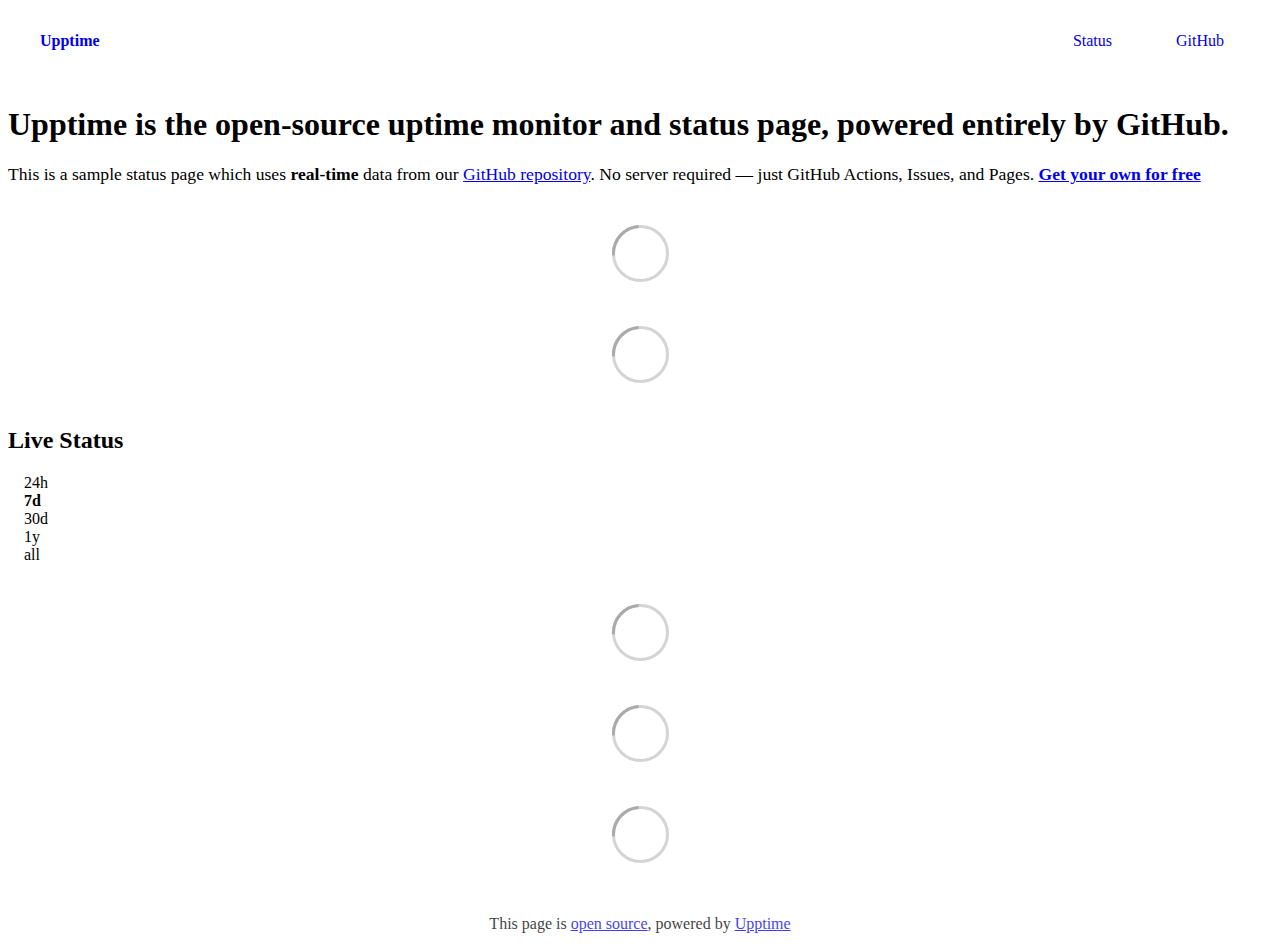
==== index.html @ 245bab31 "Initialize gh-pages" ====
<!DOCTYPE html> <html lang=en> <head> <meta charset=utf-8> <meta content="width=device-width,initial-scale=1" name=viewport> <meta content=#333333 name=theme-color> <base href=/ > <link href=manifest.json rel=manifest crossorigin=use-credentials> <script>__SAPPER__={baseUrl:"",preloaded:[void 0,{}]};if('serviceWorker' in navigator)navigator.serviceWorker.register('/service-worker.js');(function(){try{eval("async function x(){}");var main="/client/client.9ef57927.js"}catch(e){main="/client/legacy/client.351ae4fa.js"};var s=document.createElement("script");try{new Function("if(0)import('')")();s.src=main;s.type="module";s.crossOrigin="use-credentials";}catch(e){s.src="/client/shimport@2.0.5.js";s.setAttribute("data-main",main);}document.head.appendChild(s);}());</script> <link href=client/client-31a52aa5.css rel=stylesheet><link href=client/createOctokit-a85f76c7.css rel=stylesheet><link href=client/index-b0b6455a.css rel=stylesheet> <title>Upptime</title> <script>// If `prefers-color-scheme` is not supported, fall back to light mode.
      // In this case, light.css will be downloaded with `highest` priority.
      if (typeof window !== "undefined" && typeof document !== "undefined" && "matchMedia" in window && window.matchMedia('(prefers-color-scheme: dark)').media === 'not all') {
        document.documentElement.style.display = 'none';
        document.head.insertAdjacentHTML(
          'beforeend',
          '<link rel="stylesheet" href={`${config.path}/themes/light.css`} onload="document.documentElement.style.display = \'\'">',
        );
      } </script> <link href=https://demo.upptime.js.org/themes/light.css rel=stylesheet media=(prefers-color-scheme:light)> <link href=https://demo.upptime.js.org/themes/dark.css rel=stylesheet media=(prefers-color-scheme:dark)><link href=https://demo.upptime.js.org/global.css rel=stylesheet><link href=https://raw.githubusercontent.com/upptime/upptime/master/assets/upptime-icon.svg rel=icon type=image/svg><link href=/logo-192.png rel=icon type=image/png> <link href=/client/client.9ef57927.js rel=modulepreload as=script crossorigin=use-credentials><link href=/client/client-31a52aa5.css rel=preload as=style><link href=/client/index.3bcfe8f0.js rel=modulepreload as=script crossorigin=use-credentials><link href=/client/createOctokit.9cbe7365.js rel=modulepreload as=script crossorigin=use-credentials><link href=/client/inject_styles.803b7e80.js rel=modulepreload as=script crossorigin=use-credentials><link href=/client/createOctokit-a85f76c7.css rel=preload as=style><link href=/client/index-b0b6455a.css rel=preload as=style></head> <body> <div id=sapper> <nav class=svelte-a08hsz><div class="svelte-a08hsz container"><div><a href=https://demo.upptime.js.org class="svelte-a08hsz logo"><img alt="" class=svelte-a08hsz src=https://raw.githubusercontent.com/upptime/upptime.js.org/master/static/img/icon.svg> <div>Upptime</div></a></div> <ul class=svelte-a08hsz><li><a href=/ class=svelte-a08hsz target=_self aria-current=page>Status</a> <li><a href=https://github.com/upptime/upptime class=svelte-a08hsz target=_self>GitHub</a> </li> </ul></div> </nav> <main class=container> <header class=svelte-ngkazm><h1><strong>Upptime</strong> is the open-source uptime monitor and status page, powered entirely by GitHub.</h1> <p class="svelte-ngkazm lead">This is a sample status page which uses <strong>real-time</strong> data from our <a href=https://github.com/upptime/upptime>GitHub repository</a>. No server required — just GitHub Actions, Issues, and Pages. <a href=https://github.com/upptime/upptime><strong>Get your own for free</strong></a></header> <section class=svelte-8lnl4f><div class="svelte-68jxue loading"><svg class=svelte-68jxue height=38 stroke=#aaa width=38 xmlns=http://www.w3.org/2000/svg><g fill=none fill-rule=evenodd><g stroke-width=2 transform="translate(1 1)"><circle cx=18 cy=18 r=18 stroke-opacity=.5></circle><path d="M36 18c0-9.94-8.06-18-18-18"><animateTransform attributeName=transform dur=1s from="0 18 18" repeatCount=indefinite to="360 18 18" type=rotate></animateTransform></path></g></g></svg></div> </section> <section class=svelte-8lnl4f><div class="svelte-68jxue loading"><svg class=svelte-68jxue height=38 stroke=#aaa width=38 xmlns=http://www.w3.org/2000/svg><g fill=none fill-rule=evenodd><g stroke-width=2 transform="translate(1 1)"><circle cx=18 cy=18 r=18 stroke-opacity=.5></circle><path d="M36 18c0-9.94-8.06-18-18-18"><animateTransform attributeName=transform dur=1s from="0 18 18" repeatCount=indefinite to="360 18 18" type=rotate></animateTransform></path></g></g></svg></div> </section> <div class="svelte-fqsq6s f changed"><h2>Live Status</h2> <form class="svelte-fqsq6s f r"><div><input class=svelte-fqsq6s id=data_day name=d type=radio value=day><label class=svelte-fqsq6s for=data_day>24h</label></div> <div><input class=svelte-fqsq6s id=data_week name=d type=radio value=week checked><label class=svelte-fqsq6s for=data_week>7d</label></div> <div><input class=svelte-fqsq6s id=data_month name=d type=radio value=month><label class=svelte-fqsq6s for=data_month>30d</label></div> <div><input class=svelte-fqsq6s id=data_year name=d type=radio value=year><label class=svelte-fqsq6s for=data_year>1y</label></div> <div><input class=svelte-fqsq6s id=data_all name=d type=radio value=all><label class=svelte-fqsq6s for=data_all>all</label></div></form></div> <section class="svelte-fqsq6s live-status"><div class="svelte-68jxue loading"><svg class=svelte-68jxue height=38 stroke=#aaa width=38 xmlns=http://www.w3.org/2000/svg><g fill=none fill-rule=evenodd><g stroke-width=2 transform="translate(1 1)"><circle cx=18 cy=18 r=18 stroke-opacity=.5></circle><path d="M36 18c0-9.94-8.06-18-18-18"><animateTransform attributeName=transform dur=1s from="0 18 18" repeatCount=indefinite to="360 18 18" type=rotate></animateTransform></path></g></g></svg></div> </section> <section><div class="svelte-68jxue loading"><svg class=svelte-68jxue height=38 stroke=#aaa width=38 xmlns=http://www.w3.org/2000/svg><g fill=none fill-rule=evenodd><g stroke-width=2 transform="translate(1 1)"><circle cx=18 cy=18 r=18 stroke-opacity=.5></circle><path d="M36 18c0-9.94-8.06-18-18-18"><animateTransform attributeName=transform dur=1s from="0 18 18" repeatCount=indefinite to="360 18 18" type=rotate></animateTransform></path></g></g></svg></div> </section> <section><div class="svelte-68jxue loading"><svg class=svelte-68jxue height=38 stroke=#aaa width=38 xmlns=http://www.w3.org/2000/svg><g fill=none fill-rule=evenodd><g stroke-width=2 transform="translate(1 1)"><circle cx=18 cy=18 r=18 stroke-opacity=.5></circle><path d="M36 18c0-9.94-8.06-18-18-18"><animateTransform attributeName=transform dur=1s from="0 18 18" repeatCount=indefinite to="360 18 18" type=rotate></animateTransform></path></g></g></svg></div></section></main> <footer class=svelte-jbr799><p>This page is <a href=https://github.com/upptime/upptime>open source</a>, powered by <a href=https://upptime.js.org>Upptime</a></p> </footer></div> <script> try {
        if (typeof window !== "undefined" && window.navigator && navigator.serviceWorker) {
          navigator.serviceWorker.getRegistrations().then(function (registrations) {
            for (let registration of registrations) {
              registration.unregister();
            }
          });
        }
        if (typeof window !== "undefined" && "caches" in window) {
          caches.keys().then(function (keyList) {
            return Promise.all(
              keyList.map(function (key) {
                return caches.delete(key);
              })
            );
          });
        }
      } catch (error) {} </script>
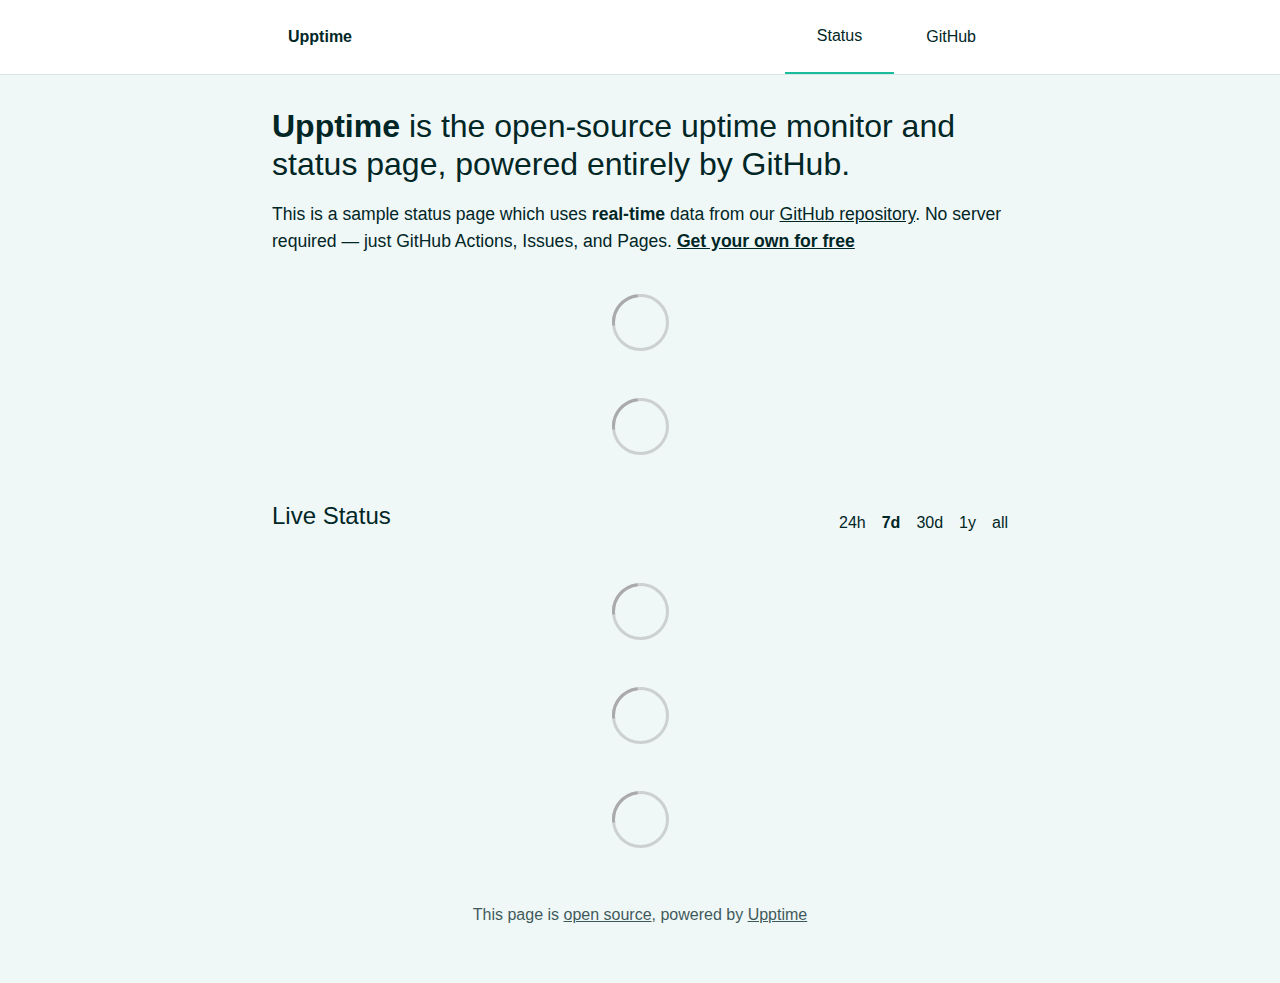
==== commit 65d55e0f: "deploy: 4fcf3e5c25408c75ce343349f4c9de88813429a7" ====
--- a/index.html
+++ b/index.html
@@ -1,4 +1,4 @@
-<!DOCTYPE html> <html lang=en> <head> <meta charset=utf-8> <meta content="width=device-width,initial-scale=1" name=viewport> <meta content=#333333 name=theme-color> <base href=/ > <link href=manifest.json rel=manifest crossorigin=use-credentials> <script>__SAPPER__={baseUrl:"",preloaded:[void 0,{}]};if('serviceWorker' in navigator)navigator.serviceWorker.register('/service-worker.js');(function(){try{eval("async function x(){}");var main="/client/client.9ef57927.js"}catch(e){main="/client/legacy/client.351ae4fa.js"};var s=document.createElement("script");try{new Function("if(0)import('')")();s.src=main;s.type="module";s.crossOrigin="use-credentials";}catch(e){s.src="/client/shimport@2.0.5.js";s.setAttribute("data-main",main);}document.head.appendChild(s);}());</script> <link href=client/client-31a52aa5.css rel=stylesheet><link href=client/createOctokit-a85f76c7.css rel=stylesheet><link href=client/index-b0b6455a.css rel=stylesheet> <title>Upptime</title> <script>// If `prefers-color-scheme` is not supported, fall back to light mode.
+<!DOCTYPE html> <html lang=en> <head> <meta charset=utf-8> <meta content="width=device-width,initial-scale=1" name=viewport> <meta content=#333333 name=theme-color> <base href=/ > <link href=manifest.json rel=manifest crossorigin=use-credentials> <script>__SAPPER__={baseUrl:"",preloaded:[void 0,{}]};if('serviceWorker' in navigator)navigator.serviceWorker.register('/service-worker.js');(function(){try{eval("async function x(){}");var main="/client/client.57db9d4c.js"}catch(e){main="/client/legacy/client.797e6d32.js"};var s=document.createElement("script");try{new Function("if(0)import('')")();s.src=main;s.type="module";s.crossOrigin="use-credentials";}catch(e){s.src="/client/shimport@2.0.5.js";s.setAttribute("data-main",main);}document.head.appendChild(s);}());</script> <link href=client/client-31a52aa5.css rel=stylesheet><link href=client/createOctokit-a85f76c7.css rel=stylesheet><link href=client/index-b0b6455a.css rel=stylesheet> <title>Upptime</title> <script>// If `prefers-color-scheme` is not supported, fall back to light mode.
       // In this case, light.css will be downloaded with `highest` priority.
       if (typeof window !== "undefined" && typeof document !== "undefined" && "matchMedia" in window && window.matchMedia('(prefers-color-scheme: dark)').media === 'not all') {
         document.documentElement.style.display = 'none';
@@ -6,7 +6,7 @@
           'beforeend',
           '<link rel="stylesheet" href={`${config.path}/themes/light.css`} onload="document.documentElement.style.display = \'\'">',
         );
-      } </script> <link href=https://demo.upptime.js.org/themes/light.css rel=stylesheet media=(prefers-color-scheme:light)> <link href=https://demo.upptime.js.org/themes/dark.css rel=stylesheet media=(prefers-color-scheme:dark)><link href=https://demo.upptime.js.org/global.css rel=stylesheet><link href=https://raw.githubusercontent.com/upptime/upptime/master/assets/upptime-icon.svg rel=icon type=image/svg><link href=/logo-192.png rel=icon type=image/png> <link href=/client/client.9ef57927.js rel=modulepreload as=script crossorigin=use-credentials><link href=/client/client-31a52aa5.css rel=preload as=style><link href=/client/index.3bcfe8f0.js rel=modulepreload as=script crossorigin=use-credentials><link href=/client/createOctokit.9cbe7365.js rel=modulepreload as=script crossorigin=use-credentials><link href=/client/inject_styles.803b7e80.js rel=modulepreload as=script crossorigin=use-credentials><link href=/client/createOctokit-a85f76c7.css rel=preload as=style><link href=/client/index-b0b6455a.css rel=preload as=style></head> <body> <div id=sapper> <nav class=svelte-a08hsz><div class="svelte-a08hsz container"><div><a href=https://demo.upptime.js.org class="svelte-a08hsz logo"><img alt="" class=svelte-a08hsz src=https://raw.githubusercontent.com/upptime/upptime.js.org/master/static/img/icon.svg> <div>Upptime</div></a></div> <ul class=svelte-a08hsz><li><a href=/ class=svelte-a08hsz target=_self aria-current=page>Status</a> <li><a href=https://github.com/upptime/upptime class=svelte-a08hsz target=_self>GitHub</a> </li> </ul></div> </nav> <main class=container> <header class=svelte-ngkazm><h1><strong>Upptime</strong> is the open-source uptime monitor and status page, powered entirely by GitHub.</h1> <p class="svelte-ngkazm lead">This is a sample status page which uses <strong>real-time</strong> data from our <a href=https://github.com/upptime/upptime>GitHub repository</a>. No server required — just GitHub Actions, Issues, and Pages. <a href=https://github.com/upptime/upptime><strong>Get your own for free</strong></a></header> <section class=svelte-8lnl4f><div class="svelte-68jxue loading"><svg class=svelte-68jxue height=38 stroke=#aaa width=38 xmlns=http://www.w3.org/2000/svg><g fill=none fill-rule=evenodd><g stroke-width=2 transform="translate(1 1)"><circle cx=18 cy=18 r=18 stroke-opacity=.5></circle><path d="M36 18c0-9.94-8.06-18-18-18"><animateTransform attributeName=transform dur=1s from="0 18 18" repeatCount=indefinite to="360 18 18" type=rotate></animateTransform></path></g></g></svg></div> </section> <section class=svelte-8lnl4f><div class="svelte-68jxue loading"><svg class=svelte-68jxue height=38 stroke=#aaa width=38 xmlns=http://www.w3.org/2000/svg><g fill=none fill-rule=evenodd><g stroke-width=2 transform="translate(1 1)"><circle cx=18 cy=18 r=18 stroke-opacity=.5></circle><path d="M36 18c0-9.94-8.06-18-18-18"><animateTransform attributeName=transform dur=1s from="0 18 18" repeatCount=indefinite to="360 18 18" type=rotate></animateTransform></path></g></g></svg></div> </section> <div class="svelte-fqsq6s f changed"><h2>Live Status</h2> <form class="svelte-fqsq6s f r"><div><input class=svelte-fqsq6s id=data_day name=d type=radio value=day><label class=svelte-fqsq6s for=data_day>24h</label></div> <div><input class=svelte-fqsq6s id=data_week name=d type=radio value=week checked><label class=svelte-fqsq6s for=data_week>7d</label></div> <div><input class=svelte-fqsq6s id=data_month name=d type=radio value=month><label class=svelte-fqsq6s for=data_month>30d</label></div> <div><input class=svelte-fqsq6s id=data_year name=d type=radio value=year><label class=svelte-fqsq6s for=data_year>1y</label></div> <div><input class=svelte-fqsq6s id=data_all name=d type=radio value=all><label class=svelte-fqsq6s for=data_all>all</label></div></form></div> <section class="svelte-fqsq6s live-status"><div class="svelte-68jxue loading"><svg class=svelte-68jxue height=38 stroke=#aaa width=38 xmlns=http://www.w3.org/2000/svg><g fill=none fill-rule=evenodd><g stroke-width=2 transform="translate(1 1)"><circle cx=18 cy=18 r=18 stroke-opacity=.5></circle><path d="M36 18c0-9.94-8.06-18-18-18"><animateTransform attributeName=transform dur=1s from="0 18 18" repeatCount=indefinite to="360 18 18" type=rotate></animateTransform></path></g></g></svg></div> </section> <section><div class="svelte-68jxue loading"><svg class=svelte-68jxue height=38 stroke=#aaa width=38 xmlns=http://www.w3.org/2000/svg><g fill=none fill-rule=evenodd><g stroke-width=2 transform="translate(1 1)"><circle cx=18 cy=18 r=18 stroke-opacity=.5></circle><path d="M36 18c0-9.94-8.06-18-18-18"><animateTransform attributeName=transform dur=1s from="0 18 18" repeatCount=indefinite to="360 18 18" type=rotate></animateTransform></path></g></g></svg></div> </section> <section><div class="svelte-68jxue loading"><svg class=svelte-68jxue height=38 stroke=#aaa width=38 xmlns=http://www.w3.org/2000/svg><g fill=none fill-rule=evenodd><g stroke-width=2 transform="translate(1 1)"><circle cx=18 cy=18 r=18 stroke-opacity=.5></circle><path d="M36 18c0-9.94-8.06-18-18-18"><animateTransform attributeName=transform dur=1s from="0 18 18" repeatCount=indefinite to="360 18 18" type=rotate></animateTransform></path></g></g></svg></div></section></main> <footer class=svelte-jbr799><p>This page is <a href=https://github.com/upptime/upptime>open source</a>, powered by <a href=https://upptime.js.org>Upptime</a></p> </footer></div> <script> try {
+      } </script> <link href=https://4hse.github.io/upptime/themes/light.css rel=stylesheet media=(prefers-color-scheme:light)> <link href=https://4hse.github.io/upptime/themes/dark.css rel=stylesheet media=(prefers-color-scheme:dark)><link href=https://4hse.github.io/upptime/global.css rel=stylesheet><link href=https://raw.githubusercontent.com/upptime/upptime/master/assets/upptime-icon.svg rel=icon type=image/svg><link href=/logo-192.png rel=icon type=image/png> <link href=/client/client.57db9d4c.js rel=modulepreload as=script crossorigin=use-credentials><link href=/client/client-31a52aa5.css rel=preload as=style><link href=/client/index.9a53cee9.js rel=modulepreload as=script crossorigin=use-credentials><link href=/client/createOctokit.cbf79309.js rel=modulepreload as=script crossorigin=use-credentials><link href=/client/inject_styles.803b7e80.js rel=modulepreload as=script crossorigin=use-credentials><link href=/client/createOctokit-a85f76c7.css rel=preload as=style><link href=/client/index-b0b6455a.css rel=preload as=style></head> <body> <div id=sapper> <nav class=svelte-a08hsz><div class="svelte-a08hsz container"><div><a href=https://4hse.github.io/upptime class="svelte-a08hsz logo"><img alt="" class=svelte-a08hsz src=https://www.4hse.com/wp-content/uploads/2023/09/4hse_logo_hg.png> <div>Upptime</div></a></div> <ul class=svelte-a08hsz><li><a href=/ class=svelte-a08hsz target=_self aria-current=page>Status</a> <li><a href=https://github.com/4hse/upptime class=svelte-a08hsz target=_self>GitHub</a> </li> </ul></div> </nav> <main class=container> <header class=svelte-ngkazm><h1><strong>Upptime</strong> is the open-source uptime monitor and status page, powered entirely by GitHub.</h1> <p class="svelte-ngkazm lead">This is a sample status page which uses <strong>real-time</strong> data from our <a href=https://github.com/upptime/upptime>GitHub repository</a>. No server required — just GitHub Actions, Issues, and Pages. <a href=https://github.com/upptime/upptime><strong>Get your own for free</strong></a></header> <section class=svelte-8lnl4f><div class="svelte-68jxue loading"><svg class=svelte-68jxue height=38 stroke=#aaa width=38 xmlns=http://www.w3.org/2000/svg><g fill=none fill-rule=evenodd><g stroke-width=2 transform="translate(1 1)"><circle cx=18 cy=18 r=18 stroke-opacity=.5></circle><path d="M36 18c0-9.94-8.06-18-18-18"><animateTransform attributeName=transform dur=1s from="0 18 18" repeatCount=indefinite to="360 18 18" type=rotate></animateTransform></path></g></g></svg></div> </section> <section class=svelte-8lnl4f><div class="svelte-68jxue loading"><svg class=svelte-68jxue height=38 stroke=#aaa width=38 xmlns=http://www.w3.org/2000/svg><g fill=none fill-rule=evenodd><g stroke-width=2 transform="translate(1 1)"><circle cx=18 cy=18 r=18 stroke-opacity=.5></circle><path d="M36 18c0-9.94-8.06-18-18-18"><animateTransform attributeName=transform dur=1s from="0 18 18" repeatCount=indefinite to="360 18 18" type=rotate></animateTransform></path></g></g></svg></div> </section> <div class="svelte-fqsq6s f changed"><h2>Live Status</h2> <form class="svelte-fqsq6s f r"><div><input class=svelte-fqsq6s id=data_day name=d type=radio value=day><label class=svelte-fqsq6s for=data_day>24h</label></div> <div><input class=svelte-fqsq6s id=data_week name=d type=radio value=week checked><label class=svelte-fqsq6s for=data_week>7d</label></div> <div><input class=svelte-fqsq6s id=data_month name=d type=radio value=month><label class=svelte-fqsq6s for=data_month>30d</label></div> <div><input class=svelte-fqsq6s id=data_year name=d type=radio value=year><label class=svelte-fqsq6s for=data_year>1y</label></div> <div><input class=svelte-fqsq6s id=data_all name=d type=radio value=all><label class=svelte-fqsq6s for=data_all>all</label></div></form></div> <section class="svelte-fqsq6s live-status"><div class="svelte-68jxue loading"><svg class=svelte-68jxue height=38 stroke=#aaa width=38 xmlns=http://www.w3.org/2000/svg><g fill=none fill-rule=evenodd><g stroke-width=2 transform="translate(1 1)"><circle cx=18 cy=18 r=18 stroke-opacity=.5></circle><path d="M36 18c0-9.94-8.06-18-18-18"><animateTransform attributeName=transform dur=1s from="0 18 18" repeatCount=indefinite to="360 18 18" type=rotate></animateTransform></path></g></g></svg></div> </section> <section><div class="svelte-68jxue loading"><svg class=svelte-68jxue height=38 stroke=#aaa width=38 xmlns=http://www.w3.org/2000/svg><g fill=none fill-rule=evenodd><g stroke-width=2 transform="translate(1 1)"><circle cx=18 cy=18 r=18 stroke-opacity=.5></circle><path d="M36 18c0-9.94-8.06-18-18-18"><animateTransform attributeName=transform dur=1s from="0 18 18" repeatCount=indefinite to="360 18 18" type=rotate></animateTransform></path></g></g></svg></div> </section> <section><div class="svelte-68jxue loading"><svg class=svelte-68jxue height=38 stroke=#aaa width=38 xmlns=http://www.w3.org/2000/svg><g fill=none fill-rule=evenodd><g stroke-width=2 transform="translate(1 1)"><circle cx=18 cy=18 r=18 stroke-opacity=.5></circle><path d="M36 18c0-9.94-8.06-18-18-18"><animateTransform attributeName=transform dur=1s from="0 18 18" repeatCount=indefinite to="360 18 18" type=rotate></animateTransform></path></g></g></svg></div></section></main> <footer class=svelte-jbr799><p>This page is <a href=https://github.com/4hse/upptime>open source</a>, powered by <a href=https://upptime.js.org>Upptime</a></p> </footer></div> <script> try {
         if (typeof window !== "undefined" && window.navigator && navigator.serviceWorker) {
           navigator.serviceWorker.getRegistrations().then(function (registrations) {
             for (let registration of registrations) {
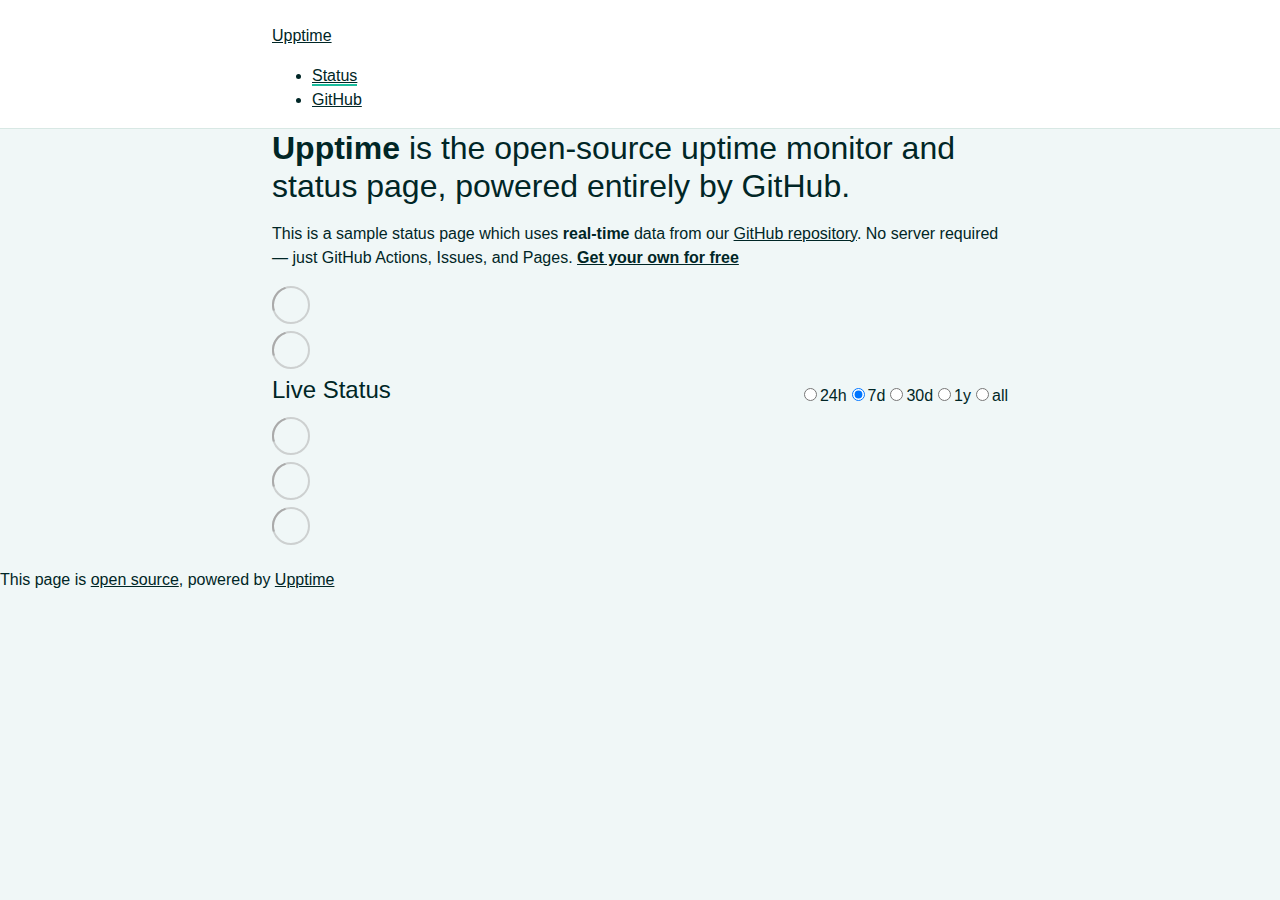
==== commit faf09872: "deploy: d7656729e80d0ba23bc1750b7eaa0db636401890" ====
--- a/index.html
+++ b/index.html
@@ -1,4 +1,4 @@
-<!DOCTYPE html> <html lang=en> <head> <meta charset=utf-8> <meta content="width=device-width,initial-scale=1" name=viewport> <meta content=#333333 name=theme-color> <base href=/ > <link href=manifest.json rel=manifest crossorigin=use-credentials> <script>__SAPPER__={baseUrl:"",preloaded:[void 0,{}]};if('serviceWorker' in navigator)navigator.serviceWorker.register('/service-worker.js');(function(){try{eval("async function x(){}");var main="/client/client.57db9d4c.js"}catch(e){main="/client/legacy/client.797e6d32.js"};var s=document.createElement("script");try{new Function("if(0)import('')")();s.src=main;s.type="module";s.crossOrigin="use-credentials";}catch(e){s.src="/client/shimport@2.0.5.js";s.setAttribute("data-main",main);}document.head.appendChild(s);}());</script> <link href=client/client-31a52aa5.css rel=stylesheet><link href=client/createOctokit-a85f76c7.css rel=stylesheet><link href=client/index-b0b6455a.css rel=stylesheet> <title>Upptime</title> <script>// If `prefers-color-scheme` is not supported, fall back to light mode.
+<!DOCTYPE html> <html lang=en> <head> <meta charset=utf-8> <meta content="width=device-width,initial-scale=1" name=viewport> <meta content=#333333 name=theme-color> <base href=/upptime/ > <link href=manifest.json rel=manifest crossorigin=use-credentials> <script>__SAPPER__={baseUrl:"/upptime",preloaded:[void 0,{}]};if('serviceWorker' in navigator)navigator.serviceWorker.register('/upptime/service-worker.js');(function(){try{eval("async function x(){}");var main="/upptime/client/client.3a42782e.js"}catch(e){main="/upptime/client/legacy/client.50d48210.js"};var s=document.createElement("script");try{new Function("if(0)import('')")();s.src=main;s.type="module";s.crossOrigin="use-credentials";}catch(e){s.src="/upptime/client/shimport@2.0.5.js";s.setAttribute("data-main",main);}document.head.appendChild(s);}());</script> <link href=client/client-31a52aa5.css rel=stylesheet><link href=client/createOctokit-a85f76c7.css rel=stylesheet><link href=client/index-b0b6455a.css rel=stylesheet> <title>Upptime</title> <script>// If `prefers-color-scheme` is not supported, fall back to light mode.
       // In this case, light.css will be downloaded with `highest` priority.
       if (typeof window !== "undefined" && typeof document !== "undefined" && "matchMedia" in window && window.matchMedia('(prefers-color-scheme: dark)').media === 'not all') {
         document.documentElement.style.display = 'none';
@@ -6,7 +6,7 @@
           'beforeend',
           '<link rel="stylesheet" href={`${config.path}/themes/light.css`} onload="document.documentElement.style.display = \'\'">',
         );
-      } </script> <link href=https://4hse.github.io/upptime/themes/light.css rel=stylesheet media=(prefers-color-scheme:light)> <link href=https://4hse.github.io/upptime/themes/dark.css rel=stylesheet media=(prefers-color-scheme:dark)><link href=https://4hse.github.io/upptime/global.css rel=stylesheet><link href=https://raw.githubusercontent.com/upptime/upptime/master/assets/upptime-icon.svg rel=icon type=image/svg><link href=/logo-192.png rel=icon type=image/png> <link href=/client/client.57db9d4c.js rel=modulepreload as=script crossorigin=use-credentials><link href=/client/client-31a52aa5.css rel=preload as=style><link href=/client/index.9a53cee9.js rel=modulepreload as=script crossorigin=use-credentials><link href=/client/createOctokit.cbf79309.js rel=modulepreload as=script crossorigin=use-credentials><link href=/client/inject_styles.803b7e80.js rel=modulepreload as=script crossorigin=use-credentials><link href=/client/createOctokit-a85f76c7.css rel=preload as=style><link href=/client/index-b0b6455a.css rel=preload as=style></head> <body> <div id=sapper> <nav class=svelte-a08hsz><div class="svelte-a08hsz container"><div><a href=https://4hse.github.io/upptime class="svelte-a08hsz logo"><img alt="" class=svelte-a08hsz src=https://www.4hse.com/wp-content/uploads/2023/09/4hse_logo_hg.png> <div>Upptime</div></a></div> <ul class=svelte-a08hsz><li><a href=/ class=svelte-a08hsz target=_self aria-current=page>Status</a> <li><a href=https://github.com/4hse/upptime class=svelte-a08hsz target=_self>GitHub</a> </li> </ul></div> </nav> <main class=container> <header class=svelte-ngkazm><h1><strong>Upptime</strong> is the open-source uptime monitor and status page, powered entirely by GitHub.</h1> <p class="svelte-ngkazm lead">This is a sample status page which uses <strong>real-time</strong> data from our <a href=https://github.com/upptime/upptime>GitHub repository</a>. No server required — just GitHub Actions, Issues, and Pages. <a href=https://github.com/upptime/upptime><strong>Get your own for free</strong></a></header> <section class=svelte-8lnl4f><div class="svelte-68jxue loading"><svg class=svelte-68jxue height=38 stroke=#aaa width=38 xmlns=http://www.w3.org/2000/svg><g fill=none fill-rule=evenodd><g stroke-width=2 transform="translate(1 1)"><circle cx=18 cy=18 r=18 stroke-opacity=.5></circle><path d="M36 18c0-9.94-8.06-18-18-18"><animateTransform attributeName=transform dur=1s from="0 18 18" repeatCount=indefinite to="360 18 18" type=rotate></animateTransform></path></g></g></svg></div> </section> <section class=svelte-8lnl4f><div class="svelte-68jxue loading"><svg class=svelte-68jxue height=38 stroke=#aaa width=38 xmlns=http://www.w3.org/2000/svg><g fill=none fill-rule=evenodd><g stroke-width=2 transform="translate(1 1)"><circle cx=18 cy=18 r=18 stroke-opacity=.5></circle><path d="M36 18c0-9.94-8.06-18-18-18"><animateTransform attributeName=transform dur=1s from="0 18 18" repeatCount=indefinite to="360 18 18" type=rotate></animateTransform></path></g></g></svg></div> </section> <div class="svelte-fqsq6s f changed"><h2>Live Status</h2> <form class="svelte-fqsq6s f r"><div><input class=svelte-fqsq6s id=data_day name=d type=radio value=day><label class=svelte-fqsq6s for=data_day>24h</label></div> <div><input class=svelte-fqsq6s id=data_week name=d type=radio value=week checked><label class=svelte-fqsq6s for=data_week>7d</label></div> <div><input class=svelte-fqsq6s id=data_month name=d type=radio value=month><label class=svelte-fqsq6s for=data_month>30d</label></div> <div><input class=svelte-fqsq6s id=data_year name=d type=radio value=year><label class=svelte-fqsq6s for=data_year>1y</label></div> <div><input class=svelte-fqsq6s id=data_all name=d type=radio value=all><label class=svelte-fqsq6s for=data_all>all</label></div></form></div> <section class="svelte-fqsq6s live-status"><div class="svelte-68jxue loading"><svg class=svelte-68jxue height=38 stroke=#aaa width=38 xmlns=http://www.w3.org/2000/svg><g fill=none fill-rule=evenodd><g stroke-width=2 transform="translate(1 1)"><circle cx=18 cy=18 r=18 stroke-opacity=.5></circle><path d="M36 18c0-9.94-8.06-18-18-18"><animateTransform attributeName=transform dur=1s from="0 18 18" repeatCount=indefinite to="360 18 18" type=rotate></animateTransform></path></g></g></svg></div> </section> <section><div class="svelte-68jxue loading"><svg class=svelte-68jxue height=38 stroke=#aaa width=38 xmlns=http://www.w3.org/2000/svg><g fill=none fill-rule=evenodd><g stroke-width=2 transform="translate(1 1)"><circle cx=18 cy=18 r=18 stroke-opacity=.5></circle><path d="M36 18c0-9.94-8.06-18-18-18"><animateTransform attributeName=transform dur=1s from="0 18 18" repeatCount=indefinite to="360 18 18" type=rotate></animateTransform></path></g></g></svg></div> </section> <section><div class="svelte-68jxue loading"><svg class=svelte-68jxue height=38 stroke=#aaa width=38 xmlns=http://www.w3.org/2000/svg><g fill=none fill-rule=evenodd><g stroke-width=2 transform="translate(1 1)"><circle cx=18 cy=18 r=18 stroke-opacity=.5></circle><path d="M36 18c0-9.94-8.06-18-18-18"><animateTransform attributeName=transform dur=1s from="0 18 18" repeatCount=indefinite to="360 18 18" type=rotate></animateTransform></path></g></g></svg></div></section></main> <footer class=svelte-jbr799><p>This page is <a href=https://github.com/4hse/upptime>open source</a>, powered by <a href=https://upptime.js.org>Upptime</a></p> </footer></div> <script> try {
+      } </script> <link href=https://4hse.github.io/upptime/themes/light.css rel=stylesheet media=(prefers-color-scheme:light)> <link href=https://4hse.github.io/upptime/themes/dark.css rel=stylesheet media=(prefers-color-scheme:dark)><link href=https://4hse.github.io/upptime/global.css rel=stylesheet><link href=https://raw.githubusercontent.com/upptime/upptime/master/assets/upptime-icon.svg rel=icon type=image/svg><link href=/logo-192.png rel=icon type=image/png> <link href=/upptime/client/client.3a42782e.js rel=modulepreload as=script crossorigin=use-credentials><link href=/upptime/client/client-31a52aa5.css rel=preload as=style><link href=/upptime/client/index.91a29882.js rel=modulepreload as=script crossorigin=use-credentials><link href=/upptime/client/createOctokit.2680d5f0.js rel=modulepreload as=script crossorigin=use-credentials><link href=/upptime/client/inject_styles.803b7e80.js rel=modulepreload as=script crossorigin=use-credentials><link href=/upptime/client/createOctokit-a85f76c7.css rel=preload as=style><link href=/upptime/client/index-b0b6455a.css rel=preload as=style></head> <body> <div id=sapper> <nav class=svelte-a08hsz><div class="svelte-a08hsz container"><div><a href=https://4hse.github.io/upptime class="svelte-a08hsz logo"><img alt="" class=svelte-a08hsz src=https://www.4hse.com/wp-content/uploads/2023/09/4hse_logo_hg.png> <div>Upptime</div></a></div> <ul class=svelte-a08hsz><li><a href=/ class=svelte-a08hsz target=_self aria-current=page>Status</a> <li><a href=https://github.com/4hse/upptime class=svelte-a08hsz target=_self>GitHub</a> </li> </ul></div> </nav> <main class=container> <header class=svelte-ngkazm><h1><strong>Upptime</strong> is the open-source uptime monitor and status page, powered entirely by GitHub.</h1> <p class="svelte-ngkazm lead">This is a sample status page which uses <strong>real-time</strong> data from our <a href=https://github.com/upptime/upptime>GitHub repository</a>. No server required — just GitHub Actions, Issues, and Pages. <a href=https://github.com/upptime/upptime><strong>Get your own for free</strong></a></header> <section class=svelte-8lnl4f><div class="svelte-68jxue loading"><svg class=svelte-68jxue height=38 stroke=#aaa width=38 xmlns=http://www.w3.org/2000/svg><g fill=none fill-rule=evenodd><g stroke-width=2 transform="translate(1 1)"><circle cx=18 cy=18 r=18 stroke-opacity=.5></circle><path d="M36 18c0-9.94-8.06-18-18-18"><animateTransform attributeName=transform dur=1s from="0 18 18" repeatCount=indefinite to="360 18 18" type=rotate></animateTransform></path></g></g></svg></div> </section> <section class=svelte-8lnl4f><div class="svelte-68jxue loading"><svg class=svelte-68jxue height=38 stroke=#aaa width=38 xmlns=http://www.w3.org/2000/svg><g fill=none fill-rule=evenodd><g stroke-width=2 transform="translate(1 1)"><circle cx=18 cy=18 r=18 stroke-opacity=.5></circle><path d="M36 18c0-9.94-8.06-18-18-18"><animateTransform attributeName=transform dur=1s from="0 18 18" repeatCount=indefinite to="360 18 18" type=rotate></animateTransform></path></g></g></svg></div> </section> <div class="svelte-fqsq6s f changed"><h2>Live Status</h2> <form class="svelte-fqsq6s f r"><div><input class=svelte-fqsq6s id=data_day name=d type=radio value=day><label class=svelte-fqsq6s for=data_day>24h</label></div> <div><input class=svelte-fqsq6s id=data_week name=d type=radio value=week checked><label class=svelte-fqsq6s for=data_week>7d</label></div> <div><input class=svelte-fqsq6s id=data_month name=d type=radio value=month><label class=svelte-fqsq6s for=data_month>30d</label></div> <div><input class=svelte-fqsq6s id=data_year name=d type=radio value=year><label class=svelte-fqsq6s for=data_year>1y</label></div> <div><input class=svelte-fqsq6s id=data_all name=d type=radio value=all><label class=svelte-fqsq6s for=data_all>all</label></div></form></div> <section class="svelte-fqsq6s live-status"><div class="svelte-68jxue loading"><svg class=svelte-68jxue height=38 stroke=#aaa width=38 xmlns=http://www.w3.org/2000/svg><g fill=none fill-rule=evenodd><g stroke-width=2 transform="translate(1 1)"><circle cx=18 cy=18 r=18 stroke-opacity=.5></circle><path d="M36 18c0-9.94-8.06-18-18-18"><animateTransform attributeName=transform dur=1s from="0 18 18" repeatCount=indefinite to="360 18 18" type=rotate></animateTransform></path></g></g></svg></div> </section> <section><div class="svelte-68jxue loading"><svg class=svelte-68jxue height=38 stroke=#aaa width=38 xmlns=http://www.w3.org/2000/svg><g fill=none fill-rule=evenodd><g stroke-width=2 transform="translate(1 1)"><circle cx=18 cy=18 r=18 stroke-opacity=.5></circle><path d="M36 18c0-9.94-8.06-18-18-18"><animateTransform attributeName=transform dur=1s from="0 18 18" repeatCount=indefinite to="360 18 18" type=rotate></animateTransform></path></g></g></svg></div> </section> <section><div class="svelte-68jxue loading"><svg class=svelte-68jxue height=38 stroke=#aaa width=38 xmlns=http://www.w3.org/2000/svg><g fill=none fill-rule=evenodd><g stroke-width=2 transform="translate(1 1)"><circle cx=18 cy=18 r=18 stroke-opacity=.5></circle><path d="M36 18c0-9.94-8.06-18-18-18"><animateTransform attributeName=transform dur=1s from="0 18 18" repeatCount=indefinite to="360 18 18" type=rotate></animateTransform></path></g></g></svg></div></section></main> <footer class=svelte-jbr799><p>This page is <a href=https://github.com/4hse/upptime>open source</a>, powered by <a href=https://upptime.js.org>Upptime</a></p> </footer></div> <script> try {
         if (typeof window !== "undefined" && window.navigator && navigator.serviceWorker) {
           navigator.serviceWorker.getRegistrations().then(function (registrations) {
             for (let registration of registrations) {
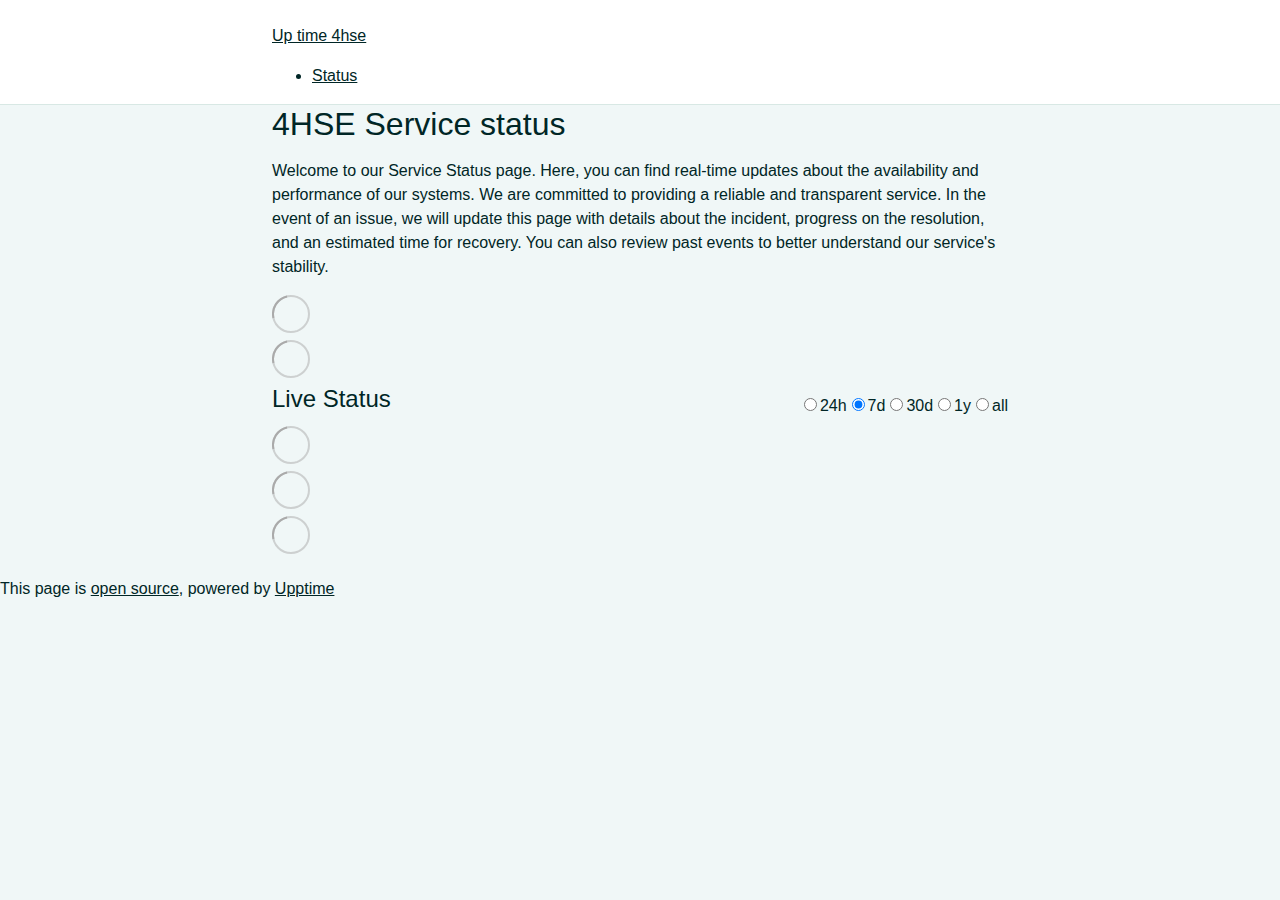
==== commit 92116349: "deploy: ebf0f0c58054a450ea7f2e717f069ad79f7a0281" ====
--- a/index.html
+++ b/index.html
@@ -1,4 +1,4 @@
-<!DOCTYPE html> <html lang=en> <head> <meta charset=utf-8> <meta content="width=device-width,initial-scale=1" name=viewport> <meta content=#333333 name=theme-color> <base href=/upptime/ > <link href=manifest.json rel=manifest crossorigin=use-credentials> <script>__SAPPER__={baseUrl:"/upptime",preloaded:[void 0,{}]};if('serviceWorker' in navigator)navigator.serviceWorker.register('/upptime/service-worker.js');(function(){try{eval("async function x(){}");var main="/upptime/client/client.3a42782e.js"}catch(e){main="/upptime/client/legacy/client.50d48210.js"};var s=document.createElement("script");try{new Function("if(0)import('')")();s.src=main;s.type="module";s.crossOrigin="use-credentials";}catch(e){s.src="/upptime/client/shimport@2.0.5.js";s.setAttribute("data-main",main);}document.head.appendChild(s);}());</script> <link href=client/client-31a52aa5.css rel=stylesheet><link href=client/createOctokit-a85f76c7.css rel=stylesheet><link href=client/index-b0b6455a.css rel=stylesheet> <title>Upptime</title> <script>// If `prefers-color-scheme` is not supported, fall back to light mode.
+<!DOCTYPE html> <html lang=en> <head> <meta charset=utf-8> <meta content="width=device-width,initial-scale=1" name=viewport> <meta content=#333333 name=theme-color> <base href=/upptime/ > <link href=manifest.json rel=manifest crossorigin=use-credentials> <script>__SAPPER__={baseUrl:"/upptime",preloaded:[void 0,{}]};if('serviceWorker' in navigator)navigator.serviceWorker.register('/upptime/service-worker.js');(function(){try{eval("async function x(){}");var main="/upptime/client/client.408137b4.js"}catch(e){main="/upptime/client/legacy/client.8b54aa6c.js"};var s=document.createElement("script");try{new Function("if(0)import('')")();s.src=main;s.type="module";s.crossOrigin="use-credentials";}catch(e){s.src="/upptime/client/shimport@2.0.5.js";s.setAttribute("data-main",main);}document.head.appendChild(s);}());</script> <link href=client/client-31a52aa5.css rel=stylesheet><link href=client/createOctokit-a85f76c7.css rel=stylesheet><link href=client/index-b0b6455a.css rel=stylesheet> <title>Up time 4hse</title> <script>// If `prefers-color-scheme` is not supported, fall back to light mode.
       // In this case, light.css will be downloaded with `highest` priority.
       if (typeof window !== "undefined" && typeof document !== "undefined" && "matchMedia" in window && window.matchMedia('(prefers-color-scheme: dark)').media === 'not all') {
         document.documentElement.style.display = 'none';
@@ -6,7 +6,7 @@
           'beforeend',
           '<link rel="stylesheet" href={`${config.path}/themes/light.css`} onload="document.documentElement.style.display = \'\'">',
         );
-      } </script> <link href=https://4hse.github.io/upptime/themes/light.css rel=stylesheet media=(prefers-color-scheme:light)> <link href=https://4hse.github.io/upptime/themes/dark.css rel=stylesheet media=(prefers-color-scheme:dark)><link href=https://4hse.github.io/upptime/global.css rel=stylesheet><link href=https://raw.githubusercontent.com/upptime/upptime/master/assets/upptime-icon.svg rel=icon type=image/svg><link href=/logo-192.png rel=icon type=image/png> <link href=/upptime/client/client.3a42782e.js rel=modulepreload as=script crossorigin=use-credentials><link href=/upptime/client/client-31a52aa5.css rel=preload as=style><link href=/upptime/client/index.91a29882.js rel=modulepreload as=script crossorigin=use-credentials><link href=/upptime/client/createOctokit.2680d5f0.js rel=modulepreload as=script crossorigin=use-credentials><link href=/upptime/client/inject_styles.803b7e80.js rel=modulepreload as=script crossorigin=use-credentials><link href=/upptime/client/createOctokit-a85f76c7.css rel=preload as=style><link href=/upptime/client/index-b0b6455a.css rel=preload as=style></head> <body> <div id=sapper> <nav class=svelte-a08hsz><div class="svelte-a08hsz container"><div><a href=https://4hse.github.io/upptime class="svelte-a08hsz logo"><img alt="" class=svelte-a08hsz src=https://www.4hse.com/wp-content/uploads/2023/09/4hse_logo_hg.png> <div>Upptime</div></a></div> <ul class=svelte-a08hsz><li><a href=/ class=svelte-a08hsz target=_self aria-current=page>Status</a> <li><a href=https://github.com/4hse/upptime class=svelte-a08hsz target=_self>GitHub</a> </li> </ul></div> </nav> <main class=container> <header class=svelte-ngkazm><h1><strong>Upptime</strong> is the open-source uptime monitor and status page, powered entirely by GitHub.</h1> <p class="svelte-ngkazm lead">This is a sample status page which uses <strong>real-time</strong> data from our <a href=https://github.com/upptime/upptime>GitHub repository</a>. No server required — just GitHub Actions, Issues, and Pages. <a href=https://github.com/upptime/upptime><strong>Get your own for free</strong></a></header> <section class=svelte-8lnl4f><div class="svelte-68jxue loading"><svg class=svelte-68jxue height=38 stroke=#aaa width=38 xmlns=http://www.w3.org/2000/svg><g fill=none fill-rule=evenodd><g stroke-width=2 transform="translate(1 1)"><circle cx=18 cy=18 r=18 stroke-opacity=.5></circle><path d="M36 18c0-9.94-8.06-18-18-18"><animateTransform attributeName=transform dur=1s from="0 18 18" repeatCount=indefinite to="360 18 18" type=rotate></animateTransform></path></g></g></svg></div> </section> <section class=svelte-8lnl4f><div class="svelte-68jxue loading"><svg class=svelte-68jxue height=38 stroke=#aaa width=38 xmlns=http://www.w3.org/2000/svg><g fill=none fill-rule=evenodd><g stroke-width=2 transform="translate(1 1)"><circle cx=18 cy=18 r=18 stroke-opacity=.5></circle><path d="M36 18c0-9.94-8.06-18-18-18"><animateTransform attributeName=transform dur=1s from="0 18 18" repeatCount=indefinite to="360 18 18" type=rotate></animateTransform></path></g></g></svg></div> </section> <div class="svelte-fqsq6s f changed"><h2>Live Status</h2> <form class="svelte-fqsq6s f r"><div><input class=svelte-fqsq6s id=data_day name=d type=radio value=day><label class=svelte-fqsq6s for=data_day>24h</label></div> <div><input class=svelte-fqsq6s id=data_week name=d type=radio value=week checked><label class=svelte-fqsq6s for=data_week>7d</label></div> <div><input class=svelte-fqsq6s id=data_month name=d type=radio value=month><label class=svelte-fqsq6s for=data_month>30d</label></div> <div><input class=svelte-fqsq6s id=data_year name=d type=radio value=year><label class=svelte-fqsq6s for=data_year>1y</label></div> <div><input class=svelte-fqsq6s id=data_all name=d type=radio value=all><label class=svelte-fqsq6s for=data_all>all</label></div></form></div> <section class="svelte-fqsq6s live-status"><div class="svelte-68jxue loading"><svg class=svelte-68jxue height=38 stroke=#aaa width=38 xmlns=http://www.w3.org/2000/svg><g fill=none fill-rule=evenodd><g stroke-width=2 transform="translate(1 1)"><circle cx=18 cy=18 r=18 stroke-opacity=.5></circle><path d="M36 18c0-9.94-8.06-18-18-18"><animateTransform attributeName=transform dur=1s from="0 18 18" repeatCount=indefinite to="360 18 18" type=rotate></animateTransform></path></g></g></svg></div> </section> <section><div class="svelte-68jxue loading"><svg class=svelte-68jxue height=38 stroke=#aaa width=38 xmlns=http://www.w3.org/2000/svg><g fill=none fill-rule=evenodd><g stroke-width=2 transform="translate(1 1)"><circle cx=18 cy=18 r=18 stroke-opacity=.5></circle><path d="M36 18c0-9.94-8.06-18-18-18"><animateTransform attributeName=transform dur=1s from="0 18 18" repeatCount=indefinite to="360 18 18" type=rotate></animateTransform></path></g></g></svg></div> </section> <section><div class="svelte-68jxue loading"><svg class=svelte-68jxue height=38 stroke=#aaa width=38 xmlns=http://www.w3.org/2000/svg><g fill=none fill-rule=evenodd><g stroke-width=2 transform="translate(1 1)"><circle cx=18 cy=18 r=18 stroke-opacity=.5></circle><path d="M36 18c0-9.94-8.06-18-18-18"><animateTransform attributeName=transform dur=1s from="0 18 18" repeatCount=indefinite to="360 18 18" type=rotate></animateTransform></path></g></g></svg></div></section></main> <footer class=svelte-jbr799><p>This page is <a href=https://github.com/4hse/upptime>open source</a>, powered by <a href=https://upptime.js.org>Upptime</a></p> </footer></div> <script> try {
+      } </script> <link href=https://4hse.github.io/upptime/themes/light.css rel=stylesheet media=(prefers-color-scheme:light)> <link href=https://4hse.github.io/upptime/themes/dark.css rel=stylesheet media=(prefers-color-scheme:dark)><link href=https://4hse.github.io/upptime/global.css rel=stylesheet><link href=https://raw.githubusercontent.com/upptime/upptime/master/assets/upptime-icon.svg rel=icon type=image/svg><link href=/logo-192.png rel=icon type=image/png> <link href=/upptime/client/client.408137b4.js rel=modulepreload as=script crossorigin=use-credentials><link href=/upptime/client/client-31a52aa5.css rel=preload as=style><link href=/upptime/client/index.57db4ce5.js rel=modulepreload as=script crossorigin=use-credentials><link href=/upptime/client/createOctokit.687a6054.js rel=modulepreload as=script crossorigin=use-credentials><link href=/upptime/client/inject_styles.803b7e80.js rel=modulepreload as=script crossorigin=use-credentials><link href=/upptime/client/createOctokit-a85f76c7.css rel=preload as=style><link href=/upptime/client/index-b0b6455a.css rel=preload as=style></head> <body> <div id=sapper> <nav class=svelte-a08hsz><div class="svelte-a08hsz container"><div><a href=https://4hse.github.io/upptime class="svelte-a08hsz logo"><img alt="" class=svelte-a08hsz src=https://www.4hse.com/wp-content/uploads/2023/09/4hse_logo_hg.png> <div>Up time 4hse</div></a></div> <ul class=svelte-a08hsz><li><a href=/upptime class=svelte-a08hsz target=_self>Status</a> </li> </ul></div> </nav> <main class=container> <header class=svelte-ngkazm><h1>4HSE Service status</h1> <p class="svelte-ngkazm lead">Welcome to our Service Status page. Here, you can find real-time updates about the availability and performance of our systems. We are committed to providing a reliable and transparent service. In the event of an issue, we will update this page with details about the incident, progress on the resolution, and an estimated time for recovery. You can also review past events to better understand our service's stability.</header> <section class=svelte-8lnl4f><div class="svelte-68jxue loading"><svg class=svelte-68jxue height=38 stroke=#aaa width=38 xmlns=http://www.w3.org/2000/svg><g fill=none fill-rule=evenodd><g stroke-width=2 transform="translate(1 1)"><circle cx=18 cy=18 r=18 stroke-opacity=.5></circle><path d="M36 18c0-9.94-8.06-18-18-18"><animateTransform attributeName=transform dur=1s from="0 18 18" repeatCount=indefinite to="360 18 18" type=rotate></animateTransform></path></g></g></svg></div> </section> <section class=svelte-8lnl4f><div class="svelte-68jxue loading"><svg class=svelte-68jxue height=38 stroke=#aaa width=38 xmlns=http://www.w3.org/2000/svg><g fill=none fill-rule=evenodd><g stroke-width=2 transform="translate(1 1)"><circle cx=18 cy=18 r=18 stroke-opacity=.5></circle><path d="M36 18c0-9.94-8.06-18-18-18"><animateTransform attributeName=transform dur=1s from="0 18 18" repeatCount=indefinite to="360 18 18" type=rotate></animateTransform></path></g></g></svg></div> </section> <div class="svelte-fqsq6s f changed"><h2>Live Status</h2> <form class="svelte-fqsq6s f r"><div><input class=svelte-fqsq6s id=data_day name=d type=radio value=day><label class=svelte-fqsq6s for=data_day>24h</label></div> <div><input class=svelte-fqsq6s id=data_week name=d type=radio value=week checked><label class=svelte-fqsq6s for=data_week>7d</label></div> <div><input class=svelte-fqsq6s id=data_month name=d type=radio value=month><label class=svelte-fqsq6s for=data_month>30d</label></div> <div><input class=svelte-fqsq6s id=data_year name=d type=radio value=year><label class=svelte-fqsq6s for=data_year>1y</label></div> <div><input class=svelte-fqsq6s id=data_all name=d type=radio value=all><label class=svelte-fqsq6s for=data_all>all</label></div></form></div> <section class="svelte-fqsq6s live-status"><div class="svelte-68jxue loading"><svg class=svelte-68jxue height=38 stroke=#aaa width=38 xmlns=http://www.w3.org/2000/svg><g fill=none fill-rule=evenodd><g stroke-width=2 transform="translate(1 1)"><circle cx=18 cy=18 r=18 stroke-opacity=.5></circle><path d="M36 18c0-9.94-8.06-18-18-18"><animateTransform attributeName=transform dur=1s from="0 18 18" repeatCount=indefinite to="360 18 18" type=rotate></animateTransform></path></g></g></svg></div> </section> <section><div class="svelte-68jxue loading"><svg class=svelte-68jxue height=38 stroke=#aaa width=38 xmlns=http://www.w3.org/2000/svg><g fill=none fill-rule=evenodd><g stroke-width=2 transform="translate(1 1)"><circle cx=18 cy=18 r=18 stroke-opacity=.5></circle><path d="M36 18c0-9.94-8.06-18-18-18"><animateTransform attributeName=transform dur=1s from="0 18 18" repeatCount=indefinite to="360 18 18" type=rotate></animateTransform></path></g></g></svg></div> </section> <section><div class="svelte-68jxue loading"><svg class=svelte-68jxue height=38 stroke=#aaa width=38 xmlns=http://www.w3.org/2000/svg><g fill=none fill-rule=evenodd><g stroke-width=2 transform="translate(1 1)"><circle cx=18 cy=18 r=18 stroke-opacity=.5></circle><path d="M36 18c0-9.94-8.06-18-18-18"><animateTransform attributeName=transform dur=1s from="0 18 18" repeatCount=indefinite to="360 18 18" type=rotate></animateTransform></path></g></g></svg></div></section></main> <footer class=svelte-jbr799><p>This page is <a href=https://github.com/4hse/upptime>open source</a>, powered by <a href=https://upptime.js.org>Upptime</a></p> </footer></div> <script> try {
         if (typeof window !== "undefined" && window.navigator && navigator.serviceWorker) {
           navigator.serviceWorker.getRegistrations().then(function (registrations) {
             for (let registration of registrations) {
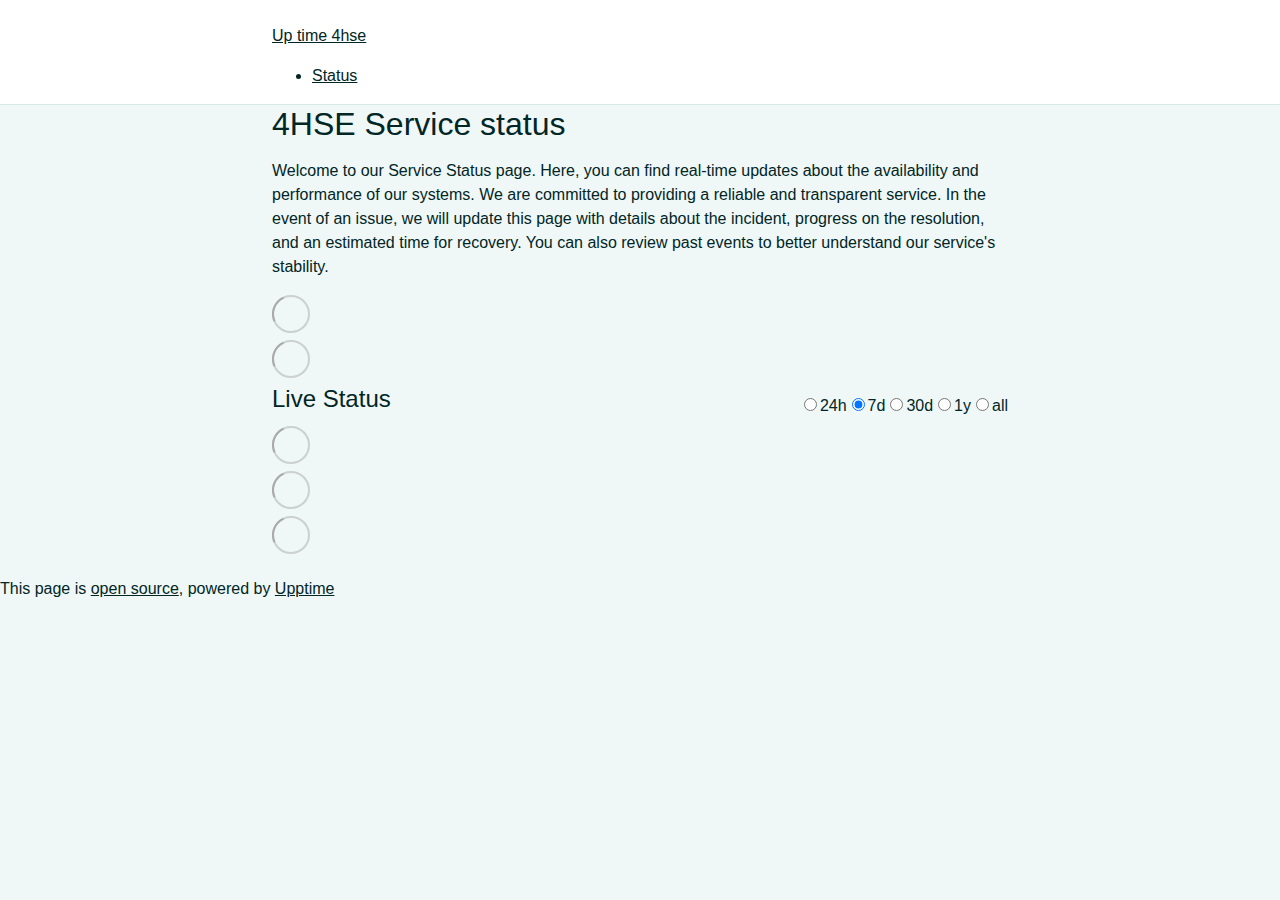
==== commit 50c32fb9: "deploy: 6a9dc4091779d83aaf327ae010a2b9aa4a8c6ba9" ====
--- a/index.html
+++ b/index.html
@@ -1,4 +1,4 @@
-<!DOCTYPE html> <html lang=en> <head> <meta charset=utf-8> <meta content="width=device-width,initial-scale=1" name=viewport> <meta content=#333333 name=theme-color> <base href=/upptime/ > <link href=manifest.json rel=manifest crossorigin=use-credentials> <script>__SAPPER__={baseUrl:"/upptime",preloaded:[void 0,{}]};if('serviceWorker' in navigator)navigator.serviceWorker.register('/upptime/service-worker.js');(function(){try{eval("async function x(){}");var main="/upptime/client/client.408137b4.js"}catch(e){main="/upptime/client/legacy/client.8b54aa6c.js"};var s=document.createElement("script");try{new Function("if(0)import('')")();s.src=main;s.type="module";s.crossOrigin="use-credentials";}catch(e){s.src="/upptime/client/shimport@2.0.5.js";s.setAttribute("data-main",main);}document.head.appendChild(s);}());</script> <link href=client/client-31a52aa5.css rel=stylesheet><link href=client/createOctokit-a85f76c7.css rel=stylesheet><link href=client/index-b0b6455a.css rel=stylesheet> <title>Up time 4hse</title> <script>// If `prefers-color-scheme` is not supported, fall back to light mode.
+<!DOCTYPE html> <html lang=en> <head> <meta charset=utf-8> <meta content="width=device-width,initial-scale=1" name=viewport> <meta content=#333333 name=theme-color> <base href=/upptime/ > <link href=manifest.json rel=manifest crossorigin=use-credentials> <script>__SAPPER__={baseUrl:"/upptime",preloaded:[void 0,{}]};if('serviceWorker' in navigator)navigator.serviceWorker.register('/upptime/service-worker.js');(function(){try{eval("async function x(){}");var main="/upptime/client/client.408137b4.js"}catch(e){main="/upptime/client/legacy/client.dbb62c06.js"};var s=document.createElement("script");try{new Function("if(0)import('')")();s.src=main;s.type="module";s.crossOrigin="use-credentials";}catch(e){s.src="/upptime/client/shimport@2.0.5.js";s.setAttribute("data-main",main);}document.head.appendChild(s);}());</script> <link href=client/client-31a52aa5.css rel=stylesheet><link href=client/createOctokit-a85f76c7.css rel=stylesheet><link href=client/index-b0b6455a.css rel=stylesheet> <title>Up time 4hse</title> <script>// If `prefers-color-scheme` is not supported, fall back to light mode.
       // In this case, light.css will be downloaded with `highest` priority.
       if (typeof window !== "undefined" && typeof document !== "undefined" && "matchMedia" in window && window.matchMedia('(prefers-color-scheme: dark)').media === 'not all') {
         document.documentElement.style.display = 'none';
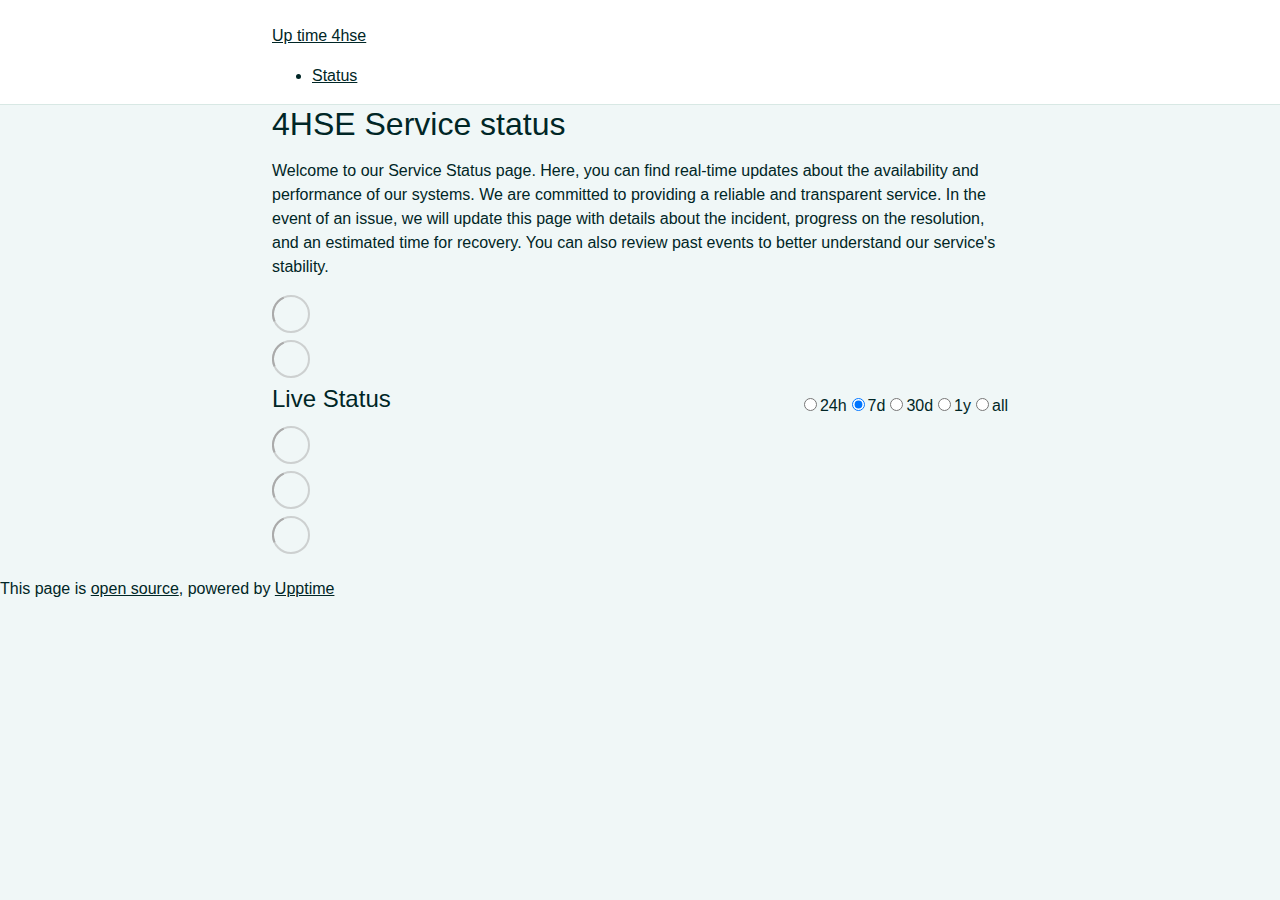
==== commit 964ff1fc: "deploy: 3ccb201d94de3b037ddff4f5614809b508b93ed0" ====
--- a/index.html
+++ b/index.html
@@ -1,4 +1,4 @@
-<!DOCTYPE html> <html lang=en> <head> <meta charset=utf-8> <meta content="width=device-width,initial-scale=1" name=viewport> <meta content=#333333 name=theme-color> <base href=/upptime/ > <link href=manifest.json rel=manifest crossorigin=use-credentials> <script>__SAPPER__={baseUrl:"/upptime",preloaded:[void 0,{}]};if('serviceWorker' in navigator)navigator.serviceWorker.register('/upptime/service-worker.js');(function(){try{eval("async function x(){}");var main="/upptime/client/client.408137b4.js"}catch(e){main="/upptime/client/legacy/client.dbb62c06.js"};var s=document.createElement("script");try{new Function("if(0)import('')")();s.src=main;s.type="module";s.crossOrigin="use-credentials";}catch(e){s.src="/upptime/client/shimport@2.0.5.js";s.setAttribute("data-main",main);}document.head.appendChild(s);}());</script> <link href=client/client-31a52aa5.css rel=stylesheet><link href=client/createOctokit-a85f76c7.css rel=stylesheet><link href=client/index-b0b6455a.css rel=stylesheet> <title>Up time 4hse</title> <script>// If `prefers-color-scheme` is not supported, fall back to light mode.
+<!DOCTYPE html> <html lang=en> <head> <meta charset=utf-8> <meta content="width=device-width,initial-scale=1" name=viewport> <meta content=#333333 name=theme-color> <base href=/upptime/ > <link href=manifest.json rel=manifest crossorigin=use-credentials> <script>__SAPPER__={baseUrl:"/upptime",preloaded:[void 0,{}]};if('serviceWorker' in navigator)navigator.serviceWorker.register('/upptime/service-worker.js');(function(){try{eval("async function x(){}");var main="/upptime/client/client.1fe4f787.js"}catch(e){main="/upptime/client/legacy/client.2018dc57.js"};var s=document.createElement("script");try{new Function("if(0)import('')")();s.src=main;s.type="module";s.crossOrigin="use-credentials";}catch(e){s.src="/upptime/client/shimport@2.0.5.js";s.setAttribute("data-main",main);}document.head.appendChild(s);}());</script> <link href=client/client-31a52aa5.css rel=stylesheet><link href=client/createOctokit-a85f76c7.css rel=stylesheet><link href=client/index-b0b6455a.css rel=stylesheet> <title>Up time 4hse</title> <script>// If `prefers-color-scheme` is not supported, fall back to light mode.
       // In this case, light.css will be downloaded with `highest` priority.
       if (typeof window !== "undefined" && typeof document !== "undefined" && "matchMedia" in window && window.matchMedia('(prefers-color-scheme: dark)').media === 'not all') {
         document.documentElement.style.display = 'none';
@@ -6,7 +6,7 @@
           'beforeend',
           '<link rel="stylesheet" href={`${config.path}/themes/light.css`} onload="document.documentElement.style.display = \'\'">',
         );
-      } </script> <link href=https://4hse.github.io/upptime/themes/light.css rel=stylesheet media=(prefers-color-scheme:light)> <link href=https://4hse.github.io/upptime/themes/dark.css rel=stylesheet media=(prefers-color-scheme:dark)><link href=https://4hse.github.io/upptime/global.css rel=stylesheet><link href=https://raw.githubusercontent.com/upptime/upptime/master/assets/upptime-icon.svg rel=icon type=image/svg><link href=/logo-192.png rel=icon type=image/png> <link href=/upptime/client/client.408137b4.js rel=modulepreload as=script crossorigin=use-credentials><link href=/upptime/client/client-31a52aa5.css rel=preload as=style><link href=/upptime/client/index.57db4ce5.js rel=modulepreload as=script crossorigin=use-credentials><link href=/upptime/client/createOctokit.687a6054.js rel=modulepreload as=script crossorigin=use-credentials><link href=/upptime/client/inject_styles.803b7e80.js rel=modulepreload as=script crossorigin=use-credentials><link href=/upptime/client/createOctokit-a85f76c7.css rel=preload as=style><link href=/upptime/client/index-b0b6455a.css rel=preload as=style></head> <body> <div id=sapper> <nav class=svelte-a08hsz><div class="svelte-a08hsz container"><div><a href=https://4hse.github.io/upptime class="svelte-a08hsz logo"><img alt="" class=svelte-a08hsz src=https://www.4hse.com/wp-content/uploads/2023/09/4hse_logo_hg.png> <div>Up time 4hse</div></a></div> <ul class=svelte-a08hsz><li><a href=/upptime class=svelte-a08hsz target=_self>Status</a> </li> </ul></div> </nav> <main class=container> <header class=svelte-ngkazm><h1>4HSE Service status</h1> <p class="svelte-ngkazm lead">Welcome to our Service Status page. Here, you can find real-time updates about the availability and performance of our systems. We are committed to providing a reliable and transparent service. In the event of an issue, we will update this page with details about the incident, progress on the resolution, and an estimated time for recovery. You can also review past events to better understand our service's stability.</header> <section class=svelte-8lnl4f><div class="svelte-68jxue loading"><svg class=svelte-68jxue height=38 stroke=#aaa width=38 xmlns=http://www.w3.org/2000/svg><g fill=none fill-rule=evenodd><g stroke-width=2 transform="translate(1 1)"><circle cx=18 cy=18 r=18 stroke-opacity=.5></circle><path d="M36 18c0-9.94-8.06-18-18-18"><animateTransform attributeName=transform dur=1s from="0 18 18" repeatCount=indefinite to="360 18 18" type=rotate></animateTransform></path></g></g></svg></div> </section> <section class=svelte-8lnl4f><div class="svelte-68jxue loading"><svg class=svelte-68jxue height=38 stroke=#aaa width=38 xmlns=http://www.w3.org/2000/svg><g fill=none fill-rule=evenodd><g stroke-width=2 transform="translate(1 1)"><circle cx=18 cy=18 r=18 stroke-opacity=.5></circle><path d="M36 18c0-9.94-8.06-18-18-18"><animateTransform attributeName=transform dur=1s from="0 18 18" repeatCount=indefinite to="360 18 18" type=rotate></animateTransform></path></g></g></svg></div> </section> <div class="svelte-fqsq6s f changed"><h2>Live Status</h2> <form class="svelte-fqsq6s f r"><div><input class=svelte-fqsq6s id=data_day name=d type=radio value=day><label class=svelte-fqsq6s for=data_day>24h</label></div> <div><input class=svelte-fqsq6s id=data_week name=d type=radio value=week checked><label class=svelte-fqsq6s for=data_week>7d</label></div> <div><input class=svelte-fqsq6s id=data_month name=d type=radio value=month><label class=svelte-fqsq6s for=data_month>30d</label></div> <div><input class=svelte-fqsq6s id=data_year name=d type=radio value=year><label class=svelte-fqsq6s for=data_year>1y</label></div> <div><input class=svelte-fqsq6s id=data_all name=d type=radio value=all><label class=svelte-fqsq6s for=data_all>all</label></div></form></div> <section class="svelte-fqsq6s live-status"><div class="svelte-68jxue loading"><svg class=svelte-68jxue height=38 stroke=#aaa width=38 xmlns=http://www.w3.org/2000/svg><g fill=none fill-rule=evenodd><g stroke-width=2 transform="translate(1 1)"><circle cx=18 cy=18 r=18 stroke-opacity=.5></circle><path d="M36 18c0-9.94-8.06-18-18-18"><animateTransform attributeName=transform dur=1s from="0 18 18" repeatCount=indefinite to="360 18 18" type=rotate></animateTransform></path></g></g></svg></div> </section> <section><div class="svelte-68jxue loading"><svg class=svelte-68jxue height=38 stroke=#aaa width=38 xmlns=http://www.w3.org/2000/svg><g fill=none fill-rule=evenodd><g stroke-width=2 transform="translate(1 1)"><circle cx=18 cy=18 r=18 stroke-opacity=.5></circle><path d="M36 18c0-9.94-8.06-18-18-18"><animateTransform attributeName=transform dur=1s from="0 18 18" repeatCount=indefinite to="360 18 18" type=rotate></animateTransform></path></g></g></svg></div> </section> <section><div class="svelte-68jxue loading"><svg class=svelte-68jxue height=38 stroke=#aaa width=38 xmlns=http://www.w3.org/2000/svg><g fill=none fill-rule=evenodd><g stroke-width=2 transform="translate(1 1)"><circle cx=18 cy=18 r=18 stroke-opacity=.5></circle><path d="M36 18c0-9.94-8.06-18-18-18"><animateTransform attributeName=transform dur=1s from="0 18 18" repeatCount=indefinite to="360 18 18" type=rotate></animateTransform></path></g></g></svg></div></section></main> <footer class=svelte-jbr799><p>This page is <a href=https://github.com/4hse/upptime>open source</a>, powered by <a href=https://upptime.js.org>Upptime</a></p> </footer></div> <script> try {
+      } </script> <link href=https://4hse.github.io/upptime/themes/light.css rel=stylesheet media=(prefers-color-scheme:light)> <link href=https://4hse.github.io/upptime/themes/dark.css rel=stylesheet media=(prefers-color-scheme:dark)><link href=https://4hse.github.io/upptime/global.css rel=stylesheet><link href=https://raw.githubusercontent.com/upptime/upptime/master/assets/upptime-icon.svg rel=icon type=image/svg><link href=/logo-192.png rel=icon type=image/png> <link href=/upptime/client/client.1fe4f787.js rel=modulepreload as=script crossorigin=use-credentials><link href=/upptime/client/client-31a52aa5.css rel=preload as=style><link href=/upptime/client/index.2c0c7ecb.js rel=modulepreload as=script crossorigin=use-credentials><link href=/upptime/client/createOctokit.7b07e1b4.js rel=modulepreload as=script crossorigin=use-credentials><link href=/upptime/client/inject_styles.803b7e80.js rel=modulepreload as=script crossorigin=use-credentials><link href=/upptime/client/createOctokit-a85f76c7.css rel=preload as=style><link href=/upptime/client/index-b0b6455a.css rel=preload as=style></head> <body> <div id=sapper> <nav class=svelte-a08hsz><div class="svelte-a08hsz container"><div><a href=https://4hse.github.io/upptime class="svelte-a08hsz logo"><img alt="" class=svelte-a08hsz src=https://www.4hse.com/wp-content/uploads/2023/09/4hse_logo_hg.png> <div>Up time 4hse</div></a></div> <ul class=svelte-a08hsz><li><a href=/upptime class=svelte-a08hsz target=_self>Status</a> </li> </ul></div> </nav> <main class=container> <header class=svelte-ngkazm><h1>4HSE Service status</h1> <p class="svelte-ngkazm lead">Welcome to our Service Status page. Here, you can find real-time updates about the availability and performance of our systems. We are committed to providing a reliable and transparent service. In the event of an issue, we will update this page with details about the incident, progress on the resolution, and an estimated time for recovery. You can also review past events to better understand our service's stability.</header> <section class=svelte-8lnl4f><div class="svelte-68jxue loading"><svg class=svelte-68jxue height=38 stroke=#aaa width=38 xmlns=http://www.w3.org/2000/svg><g fill=none fill-rule=evenodd><g stroke-width=2 transform="translate(1 1)"><circle cx=18 cy=18 r=18 stroke-opacity=.5></circle><path d="M36 18c0-9.94-8.06-18-18-18"><animateTransform attributeName=transform dur=1s from="0 18 18" repeatCount=indefinite to="360 18 18" type=rotate></animateTransform></path></g></g></svg></div> </section> <section class=svelte-8lnl4f><div class="svelte-68jxue loading"><svg class=svelte-68jxue height=38 stroke=#aaa width=38 xmlns=http://www.w3.org/2000/svg><g fill=none fill-rule=evenodd><g stroke-width=2 transform="translate(1 1)"><circle cx=18 cy=18 r=18 stroke-opacity=.5></circle><path d="M36 18c0-9.94-8.06-18-18-18"><animateTransform attributeName=transform dur=1s from="0 18 18" repeatCount=indefinite to="360 18 18" type=rotate></animateTransform></path></g></g></svg></div> </section> <div class="svelte-fqsq6s f changed"><h2>Live Status</h2> <form class="svelte-fqsq6s f r"><div><input class=svelte-fqsq6s id=data_day name=d type=radio value=day><label class=svelte-fqsq6s for=data_day>24h</label></div> <div><input class=svelte-fqsq6s id=data_week name=d type=radio value=week checked><label class=svelte-fqsq6s for=data_week>7d</label></div> <div><input class=svelte-fqsq6s id=data_month name=d type=radio value=month><label class=svelte-fqsq6s for=data_month>30d</label></div> <div><input class=svelte-fqsq6s id=data_year name=d type=radio value=year><label class=svelte-fqsq6s for=data_year>1y</label></div> <div><input class=svelte-fqsq6s id=data_all name=d type=radio value=all><label class=svelte-fqsq6s for=data_all>all</label></div></form></div> <section class="svelte-fqsq6s live-status"><div class="svelte-68jxue loading"><svg class=svelte-68jxue height=38 stroke=#aaa width=38 xmlns=http://www.w3.org/2000/svg><g fill=none fill-rule=evenodd><g stroke-width=2 transform="translate(1 1)"><circle cx=18 cy=18 r=18 stroke-opacity=.5></circle><path d="M36 18c0-9.94-8.06-18-18-18"><animateTransform attributeName=transform dur=1s from="0 18 18" repeatCount=indefinite to="360 18 18" type=rotate></animateTransform></path></g></g></svg></div> </section> <section><div class="svelte-68jxue loading"><svg class=svelte-68jxue height=38 stroke=#aaa width=38 xmlns=http://www.w3.org/2000/svg><g fill=none fill-rule=evenodd><g stroke-width=2 transform="translate(1 1)"><circle cx=18 cy=18 r=18 stroke-opacity=.5></circle><path d="M36 18c0-9.94-8.06-18-18-18"><animateTransform attributeName=transform dur=1s from="0 18 18" repeatCount=indefinite to="360 18 18" type=rotate></animateTransform></path></g></g></svg></div> </section> <section><div class="svelte-68jxue loading"><svg class=svelte-68jxue height=38 stroke=#aaa width=38 xmlns=http://www.w3.org/2000/svg><g fill=none fill-rule=evenodd><g stroke-width=2 transform="translate(1 1)"><circle cx=18 cy=18 r=18 stroke-opacity=.5></circle><path d="M36 18c0-9.94-8.06-18-18-18"><animateTransform attributeName=transform dur=1s from="0 18 18" repeatCount=indefinite to="360 18 18" type=rotate></animateTransform></path></g></g></svg></div></section></main> <footer class=svelte-jbr799><p>This page is <a href=https://github.com/4hse/upptime>open source</a>, powered by <a href=https://upptime.js.org>Upptime</a></p> </footer></div> <script> try {
         if (typeof window !== "undefined" && window.navigator && navigator.serviceWorker) {
           navigator.serviceWorker.getRegistrations().then(function (registrations) {
             for (let registration of registrations) {
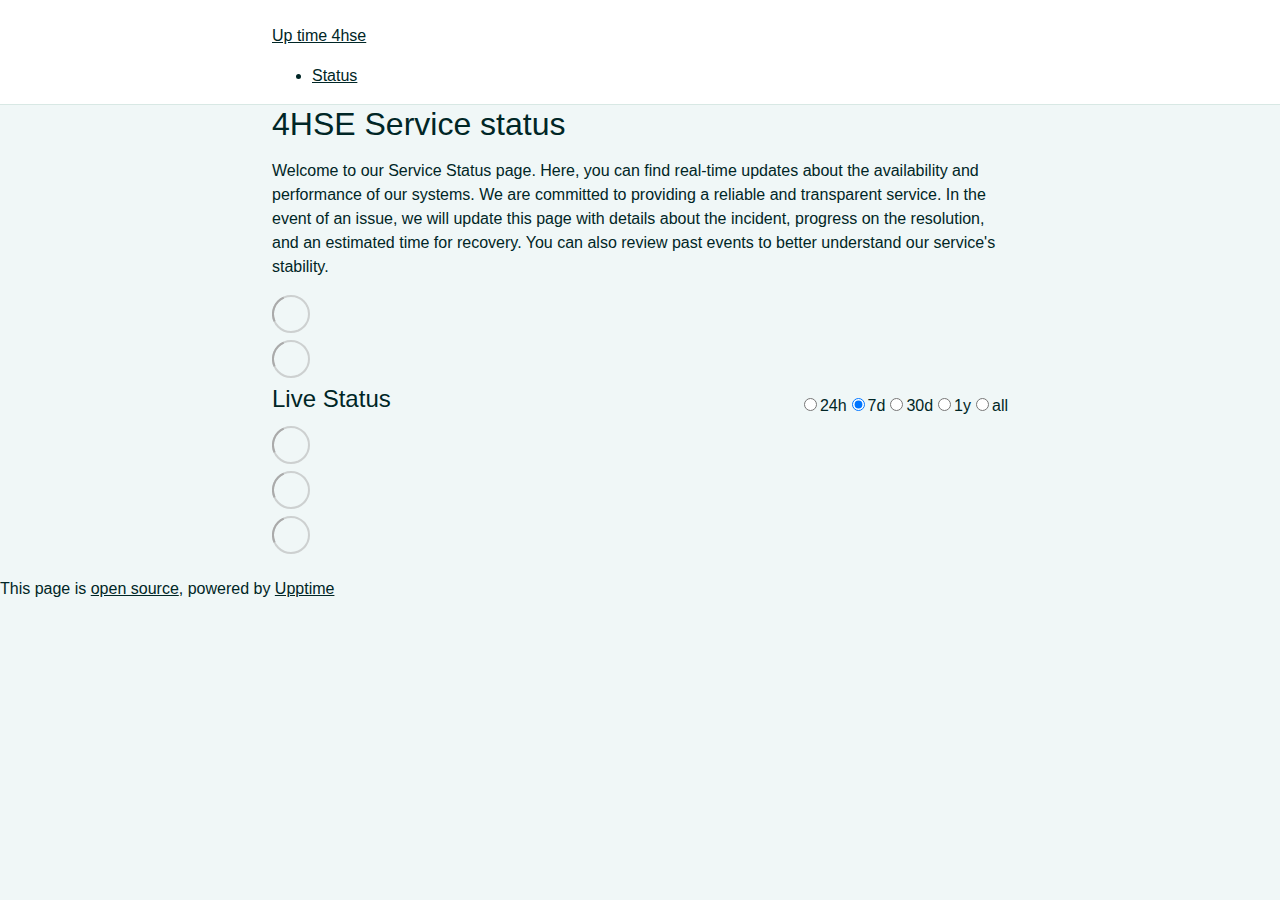
==== commit d185d23b: "deploy: ac242138c41dd4ed94242e7f39e13ba67006a250" ====
--- a/index.html
+++ b/index.html
@@ -1,4 +1,4 @@
-<!DOCTYPE html> <html lang=en> <head> <meta charset=utf-8> <meta content="width=device-width,initial-scale=1" name=viewport> <meta content=#333333 name=theme-color> <base href=/upptime/ > <link href=manifest.json rel=manifest crossorigin=use-credentials> <script>__SAPPER__={baseUrl:"/upptime",preloaded:[void 0,{}]};if('serviceWorker' in navigator)navigator.serviceWorker.register('/upptime/service-worker.js');(function(){try{eval("async function x(){}");var main="/upptime/client/client.1fe4f787.js"}catch(e){main="/upptime/client/legacy/client.2018dc57.js"};var s=document.createElement("script");try{new Function("if(0)import('')")();s.src=main;s.type="module";s.crossOrigin="use-credentials";}catch(e){s.src="/upptime/client/shimport@2.0.5.js";s.setAttribute("data-main",main);}document.head.appendChild(s);}());</script> <link href=client/client-31a52aa5.css rel=stylesheet><link href=client/createOctokit-a85f76c7.css rel=stylesheet><link href=client/index-b0b6455a.css rel=stylesheet> <title>Up time 4hse</title> <script>// If `prefers-color-scheme` is not supported, fall back to light mode.
+<!DOCTYPE html> <html lang=en> <head> <meta charset=utf-8> <meta content="width=device-width,initial-scale=1" name=viewport> <meta content=#333333 name=theme-color> <base href=/upptime/ > <link href=manifest.json rel=manifest crossorigin=use-credentials> <script>__SAPPER__={baseUrl:"/upptime",preloaded:[void 0,{}]};if('serviceWorker' in navigator)navigator.serviceWorker.register('/upptime/service-worker.js');(function(){try{eval("async function x(){}");var main="/upptime/client/client.54abaaf9.js"}catch(e){main="/upptime/client/legacy/client.031ad60d.js"};var s=document.createElement("script");try{new Function("if(0)import('')")();s.src=main;s.type="module";s.crossOrigin="use-credentials";}catch(e){s.src="/upptime/client/shimport@2.0.5.js";s.setAttribute("data-main",main);}document.head.appendChild(s);}());</script> <link href=client/client-31a52aa5.css rel=stylesheet><link href=client/createOctokit-a85f76c7.css rel=stylesheet><link href=client/index-b0b6455a.css rel=stylesheet> <title>Up time 4hse</title> <script>// If `prefers-color-scheme` is not supported, fall back to light mode.
       // In this case, light.css will be downloaded with `highest` priority.
       if (typeof window !== "undefined" && typeof document !== "undefined" && "matchMedia" in window && window.matchMedia('(prefers-color-scheme: dark)').media === 'not all') {
         document.documentElement.style.display = 'none';
@@ -6,7 +6,7 @@
           'beforeend',
           '<link rel="stylesheet" href={`${config.path}/themes/light.css`} onload="document.documentElement.style.display = \'\'">',
         );
-      } </script> <link href=https://4hse.github.io/upptime/themes/light.css rel=stylesheet media=(prefers-color-scheme:light)> <link href=https://4hse.github.io/upptime/themes/dark.css rel=stylesheet media=(prefers-color-scheme:dark)><link href=https://4hse.github.io/upptime/global.css rel=stylesheet><link href=https://raw.githubusercontent.com/upptime/upptime/master/assets/upptime-icon.svg rel=icon type=image/svg><link href=/logo-192.png rel=icon type=image/png> <link href=/upptime/client/client.1fe4f787.js rel=modulepreload as=script crossorigin=use-credentials><link href=/upptime/client/client-31a52aa5.css rel=preload as=style><link href=/upptime/client/index.2c0c7ecb.js rel=modulepreload as=script crossorigin=use-credentials><link href=/upptime/client/createOctokit.7b07e1b4.js rel=modulepreload as=script crossorigin=use-credentials><link href=/upptime/client/inject_styles.803b7e80.js rel=modulepreload as=script crossorigin=use-credentials><link href=/upptime/client/createOctokit-a85f76c7.css rel=preload as=style><link href=/upptime/client/index-b0b6455a.css rel=preload as=style></head> <body> <div id=sapper> <nav class=svelte-a08hsz><div class="svelte-a08hsz container"><div><a href=https://4hse.github.io/upptime class="svelte-a08hsz logo"><img alt="" class=svelte-a08hsz src=https://www.4hse.com/wp-content/uploads/2023/09/4hse_logo_hg.png> <div>Up time 4hse</div></a></div> <ul class=svelte-a08hsz><li><a href=/upptime class=svelte-a08hsz target=_self>Status</a> </li> </ul></div> </nav> <main class=container> <header class=svelte-ngkazm><h1>4HSE Service status</h1> <p class="svelte-ngkazm lead">Welcome to our Service Status page. Here, you can find real-time updates about the availability and performance of our systems. We are committed to providing a reliable and transparent service. In the event of an issue, we will update this page with details about the incident, progress on the resolution, and an estimated time for recovery. You can also review past events to better understand our service's stability.</header> <section class=svelte-8lnl4f><div class="svelte-68jxue loading"><svg class=svelte-68jxue height=38 stroke=#aaa width=38 xmlns=http://www.w3.org/2000/svg><g fill=none fill-rule=evenodd><g stroke-width=2 transform="translate(1 1)"><circle cx=18 cy=18 r=18 stroke-opacity=.5></circle><path d="M36 18c0-9.94-8.06-18-18-18"><animateTransform attributeName=transform dur=1s from="0 18 18" repeatCount=indefinite to="360 18 18" type=rotate></animateTransform></path></g></g></svg></div> </section> <section class=svelte-8lnl4f><div class="svelte-68jxue loading"><svg class=svelte-68jxue height=38 stroke=#aaa width=38 xmlns=http://www.w3.org/2000/svg><g fill=none fill-rule=evenodd><g stroke-width=2 transform="translate(1 1)"><circle cx=18 cy=18 r=18 stroke-opacity=.5></circle><path d="M36 18c0-9.94-8.06-18-18-18"><animateTransform attributeName=transform dur=1s from="0 18 18" repeatCount=indefinite to="360 18 18" type=rotate></animateTransform></path></g></g></svg></div> </section> <div class="svelte-fqsq6s f changed"><h2>Live Status</h2> <form class="svelte-fqsq6s f r"><div><input class=svelte-fqsq6s id=data_day name=d type=radio value=day><label class=svelte-fqsq6s for=data_day>24h</label></div> <div><input class=svelte-fqsq6s id=data_week name=d type=radio value=week checked><label class=svelte-fqsq6s for=data_week>7d</label></div> <div><input class=svelte-fqsq6s id=data_month name=d type=radio value=month><label class=svelte-fqsq6s for=data_month>30d</label></div> <div><input class=svelte-fqsq6s id=data_year name=d type=radio value=year><label class=svelte-fqsq6s for=data_year>1y</label></div> <div><input class=svelte-fqsq6s id=data_all name=d type=radio value=all><label class=svelte-fqsq6s for=data_all>all</label></div></form></div> <section class="svelte-fqsq6s live-status"><div class="svelte-68jxue loading"><svg class=svelte-68jxue height=38 stroke=#aaa width=38 xmlns=http://www.w3.org/2000/svg><g fill=none fill-rule=evenodd><g stroke-width=2 transform="translate(1 1)"><circle cx=18 cy=18 r=18 stroke-opacity=.5></circle><path d="M36 18c0-9.94-8.06-18-18-18"><animateTransform attributeName=transform dur=1s from="0 18 18" repeatCount=indefinite to="360 18 18" type=rotate></animateTransform></path></g></g></svg></div> </section> <section><div class="svelte-68jxue loading"><svg class=svelte-68jxue height=38 stroke=#aaa width=38 xmlns=http://www.w3.org/2000/svg><g fill=none fill-rule=evenodd><g stroke-width=2 transform="translate(1 1)"><circle cx=18 cy=18 r=18 stroke-opacity=.5></circle><path d="M36 18c0-9.94-8.06-18-18-18"><animateTransform attributeName=transform dur=1s from="0 18 18" repeatCount=indefinite to="360 18 18" type=rotate></animateTransform></path></g></g></svg></div> </section> <section><div class="svelte-68jxue loading"><svg class=svelte-68jxue height=38 stroke=#aaa width=38 xmlns=http://www.w3.org/2000/svg><g fill=none fill-rule=evenodd><g stroke-width=2 transform="translate(1 1)"><circle cx=18 cy=18 r=18 stroke-opacity=.5></circle><path d="M36 18c0-9.94-8.06-18-18-18"><animateTransform attributeName=transform dur=1s from="0 18 18" repeatCount=indefinite to="360 18 18" type=rotate></animateTransform></path></g></g></svg></div></section></main> <footer class=svelte-jbr799><p>This page is <a href=https://github.com/4hse/upptime>open source</a>, powered by <a href=https://upptime.js.org>Upptime</a></p> </footer></div> <script> try {
+      } </script> <link href=https://4hse.github.io/upptime/themes/light.css rel=stylesheet media=(prefers-color-scheme:light)> <link href=https://4hse.github.io/upptime/themes/dark.css rel=stylesheet media=(prefers-color-scheme:dark)><link href=https://4hse.github.io/upptime/global.css rel=stylesheet><link href=https://raw.githubusercontent.com/upptime/upptime/master/assets/upptime-icon.svg rel=icon type=image/svg><link href=/logo-192.png rel=icon type=image/png> <link href=/upptime/client/client.54abaaf9.js rel=modulepreload as=script crossorigin=use-credentials><link href=/upptime/client/client-31a52aa5.css rel=preload as=style><link href=/upptime/client/index.a01f2853.js rel=modulepreload as=script crossorigin=use-credentials><link href=/upptime/client/createOctokit.8c0d01fe.js rel=modulepreload as=script crossorigin=use-credentials><link href=/upptime/client/inject_styles.803b7e80.js rel=modulepreload as=script crossorigin=use-credentials><link href=/upptime/client/createOctokit-a85f76c7.css rel=preload as=style><link href=/upptime/client/index-b0b6455a.css rel=preload as=style></head> <body> <div id=sapper> <nav class=svelte-a08hsz><div class="svelte-a08hsz container"><div><a href=https://4hse.github.io/upptime class="svelte-a08hsz logo"><img alt="" class=svelte-a08hsz src=https://www.4hse.com/wp-content/uploads/2023/09/4hse_logo_hg.png> <div>Up time 4hse</div></a></div> <ul class=svelte-a08hsz><li><a href=/upptime class=svelte-a08hsz target=_self>Status</a> </li> </ul></div> </nav> <main class=container> <header class=svelte-ngkazm><h1>4HSE Service status</h1> <p class="svelte-ngkazm lead">Welcome to our Service Status page. Here, you can find real-time updates about the availability and performance of our systems. We are committed to providing a reliable and transparent service. In the event of an issue, we will update this page with details about the incident, progress on the resolution, and an estimated time for recovery. You can also review past events to better understand our service's stability.</header> <section class=svelte-8lnl4f><div class="svelte-68jxue loading"><svg class=svelte-68jxue height=38 stroke=#aaa width=38 xmlns=http://www.w3.org/2000/svg><g fill=none fill-rule=evenodd><g stroke-width=2 transform="translate(1 1)"><circle cx=18 cy=18 r=18 stroke-opacity=.5></circle><path d="M36 18c0-9.94-8.06-18-18-18"><animateTransform attributeName=transform dur=1s from="0 18 18" repeatCount=indefinite to="360 18 18" type=rotate></animateTransform></path></g></g></svg></div> </section> <section class=svelte-8lnl4f><div class="svelte-68jxue loading"><svg class=svelte-68jxue height=38 stroke=#aaa width=38 xmlns=http://www.w3.org/2000/svg><g fill=none fill-rule=evenodd><g stroke-width=2 transform="translate(1 1)"><circle cx=18 cy=18 r=18 stroke-opacity=.5></circle><path d="M36 18c0-9.94-8.06-18-18-18"><animateTransform attributeName=transform dur=1s from="0 18 18" repeatCount=indefinite to="360 18 18" type=rotate></animateTransform></path></g></g></svg></div> </section> <div class="svelte-fqsq6s f changed"><h2>Live Status</h2> <form class="svelte-fqsq6s f r"><div><input class=svelte-fqsq6s id=data_day name=d type=radio value=day><label class=svelte-fqsq6s for=data_day>24h</label></div> <div><input class=svelte-fqsq6s id=data_week name=d type=radio value=week checked><label class=svelte-fqsq6s for=data_week>7d</label></div> <div><input class=svelte-fqsq6s id=data_month name=d type=radio value=month><label class=svelte-fqsq6s for=data_month>30d</label></div> <div><input class=svelte-fqsq6s id=data_year name=d type=radio value=year><label class=svelte-fqsq6s for=data_year>1y</label></div> <div><input class=svelte-fqsq6s id=data_all name=d type=radio value=all><label class=svelte-fqsq6s for=data_all>all</label></div></form></div> <section class="svelte-fqsq6s live-status"><div class="svelte-68jxue loading"><svg class=svelte-68jxue height=38 stroke=#aaa width=38 xmlns=http://www.w3.org/2000/svg><g fill=none fill-rule=evenodd><g stroke-width=2 transform="translate(1 1)"><circle cx=18 cy=18 r=18 stroke-opacity=.5></circle><path d="M36 18c0-9.94-8.06-18-18-18"><animateTransform attributeName=transform dur=1s from="0 18 18" repeatCount=indefinite to="360 18 18" type=rotate></animateTransform></path></g></g></svg></div> </section> <section><div class="svelte-68jxue loading"><svg class=svelte-68jxue height=38 stroke=#aaa width=38 xmlns=http://www.w3.org/2000/svg><g fill=none fill-rule=evenodd><g stroke-width=2 transform="translate(1 1)"><circle cx=18 cy=18 r=18 stroke-opacity=.5></circle><path d="M36 18c0-9.94-8.06-18-18-18"><animateTransform attributeName=transform dur=1s from="0 18 18" repeatCount=indefinite to="360 18 18" type=rotate></animateTransform></path></g></g></svg></div> </section> <section><div class="svelte-68jxue loading"><svg class=svelte-68jxue height=38 stroke=#aaa width=38 xmlns=http://www.w3.org/2000/svg><g fill=none fill-rule=evenodd><g stroke-width=2 transform="translate(1 1)"><circle cx=18 cy=18 r=18 stroke-opacity=.5></circle><path d="M36 18c0-9.94-8.06-18-18-18"><animateTransform attributeName=transform dur=1s from="0 18 18" repeatCount=indefinite to="360 18 18" type=rotate></animateTransform></path></g></g></svg></div></section></main> <footer class=svelte-jbr799><p>This page is <a href=https://github.com/4hse/upptime>open source</a>, powered by <a href=https://upptime.js.org>Upptime</a></p> </footer></div> <script> try {
         if (typeof window !== "undefined" && window.navigator && navigator.serviceWorker) {
           navigator.serviceWorker.getRegistrations().then(function (registrations) {
             for (let registration of registrations) {
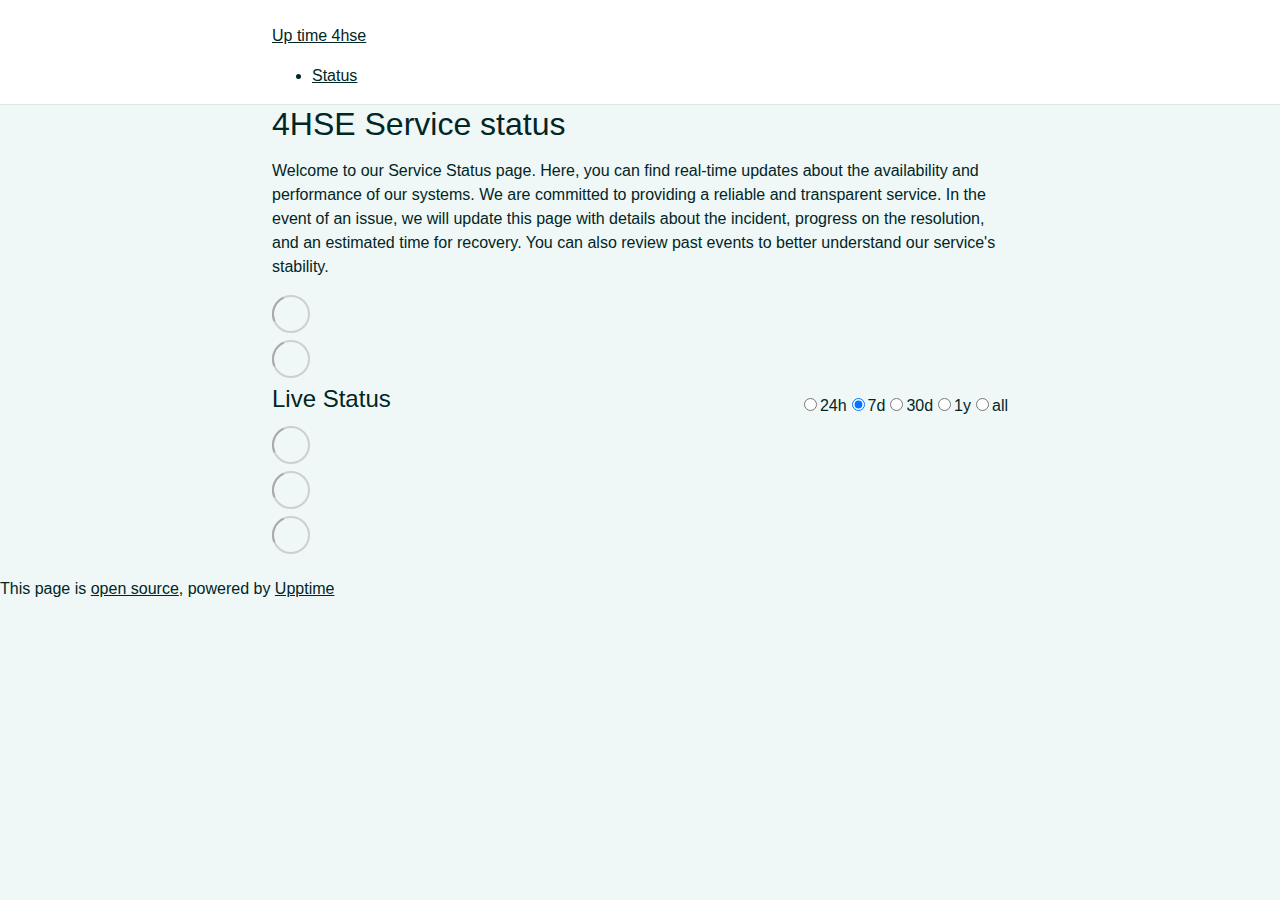
==== commit b21a015a: "deploy: 82c45b8e5690445bbe6fed17f4c9a3bb641c6cfb" ====
--- a/index.html
+++ b/index.html
@@ -1,4 +1,4 @@
-<!DOCTYPE html> <html lang=en> <head> <meta charset=utf-8> <meta content="width=device-width,initial-scale=1" name=viewport> <meta content=#333333 name=theme-color> <base href=/upptime/ > <link href=manifest.json rel=manifest crossorigin=use-credentials> <script>__SAPPER__={baseUrl:"/upptime",preloaded:[void 0,{}]};if('serviceWorker' in navigator)navigator.serviceWorker.register('/upptime/service-worker.js');(function(){try{eval("async function x(){}");var main="/upptime/client/client.54abaaf9.js"}catch(e){main="/upptime/client/legacy/client.031ad60d.js"};var s=document.createElement("script");try{new Function("if(0)import('')")();s.src=main;s.type="module";s.crossOrigin="use-credentials";}catch(e){s.src="/upptime/client/shimport@2.0.5.js";s.setAttribute("data-main",main);}document.head.appendChild(s);}());</script> <link href=client/client-31a52aa5.css rel=stylesheet><link href=client/createOctokit-a85f76c7.css rel=stylesheet><link href=client/index-b0b6455a.css rel=stylesheet> <title>Up time 4hse</title> <script>// If `prefers-color-scheme` is not supported, fall back to light mode.
+<!DOCTYPE html> <html lang=en> <head> <meta charset=utf-8> <meta content="width=device-width,initial-scale=1" name=viewport> <meta content=#333333 name=theme-color> <base href=/upptime/ > <link href=manifest.json rel=manifest crossorigin=use-credentials> <script>__SAPPER__={baseUrl:"/upptime",preloaded:[void 0,{}]};if('serviceWorker' in navigator)navigator.serviceWorker.register('/upptime/service-worker.js');(function(){try{eval("async function x(){}");var main="/upptime/client/client.979a3984.js"}catch(e){main="/upptime/client/legacy/client.34c1743e.js"};var s=document.createElement("script");try{new Function("if(0)import('')")();s.src=main;s.type="module";s.crossOrigin="use-credentials";}catch(e){s.src="/upptime/client/shimport@2.0.5.js";s.setAttribute("data-main",main);}document.head.appendChild(s);}());</script> <link href=client/client-31a52aa5.css rel=stylesheet><link href=client/createOctokit-a85f76c7.css rel=stylesheet><link href=client/index-b0b6455a.css rel=stylesheet> <title>Up time 4hse</title> <script>// If `prefers-color-scheme` is not supported, fall back to light mode.
       // In this case, light.css will be downloaded with `highest` priority.
       if (typeof window !== "undefined" && typeof document !== "undefined" && "matchMedia" in window && window.matchMedia('(prefers-color-scheme: dark)').media === 'not all') {
         document.documentElement.style.display = 'none';
@@ -6,7 +6,7 @@
           'beforeend',
           '<link rel="stylesheet" href={`${config.path}/themes/light.css`} onload="document.documentElement.style.display = \'\'">',
         );
-      } </script> <link href=https://4hse.github.io/upptime/themes/light.css rel=stylesheet media=(prefers-color-scheme:light)> <link href=https://4hse.github.io/upptime/themes/dark.css rel=stylesheet media=(prefers-color-scheme:dark)><link href=https://4hse.github.io/upptime/global.css rel=stylesheet><link href=https://raw.githubusercontent.com/upptime/upptime/master/assets/upptime-icon.svg rel=icon type=image/svg><link href=/logo-192.png rel=icon type=image/png> <link href=/upptime/client/client.54abaaf9.js rel=modulepreload as=script crossorigin=use-credentials><link href=/upptime/client/client-31a52aa5.css rel=preload as=style><link href=/upptime/client/index.a01f2853.js rel=modulepreload as=script crossorigin=use-credentials><link href=/upptime/client/createOctokit.8c0d01fe.js rel=modulepreload as=script crossorigin=use-credentials><link href=/upptime/client/inject_styles.803b7e80.js rel=modulepreload as=script crossorigin=use-credentials><link href=/upptime/client/createOctokit-a85f76c7.css rel=preload as=style><link href=/upptime/client/index-b0b6455a.css rel=preload as=style></head> <body> <div id=sapper> <nav class=svelte-a08hsz><div class="svelte-a08hsz container"><div><a href=https://4hse.github.io/upptime class="svelte-a08hsz logo"><img alt="" class=svelte-a08hsz src=https://www.4hse.com/wp-content/uploads/2023/09/4hse_logo_hg.png> <div>Up time 4hse</div></a></div> <ul class=svelte-a08hsz><li><a href=/upptime class=svelte-a08hsz target=_self>Status</a> </li> </ul></div> </nav> <main class=container> <header class=svelte-ngkazm><h1>4HSE Service status</h1> <p class="svelte-ngkazm lead">Welcome to our Service Status page. Here, you can find real-time updates about the availability and performance of our systems. We are committed to providing a reliable and transparent service. In the event of an issue, we will update this page with details about the incident, progress on the resolution, and an estimated time for recovery. You can also review past events to better understand our service's stability.</header> <section class=svelte-8lnl4f><div class="svelte-68jxue loading"><svg class=svelte-68jxue height=38 stroke=#aaa width=38 xmlns=http://www.w3.org/2000/svg><g fill=none fill-rule=evenodd><g stroke-width=2 transform="translate(1 1)"><circle cx=18 cy=18 r=18 stroke-opacity=.5></circle><path d="M36 18c0-9.94-8.06-18-18-18"><animateTransform attributeName=transform dur=1s from="0 18 18" repeatCount=indefinite to="360 18 18" type=rotate></animateTransform></path></g></g></svg></div> </section> <section class=svelte-8lnl4f><div class="svelte-68jxue loading"><svg class=svelte-68jxue height=38 stroke=#aaa width=38 xmlns=http://www.w3.org/2000/svg><g fill=none fill-rule=evenodd><g stroke-width=2 transform="translate(1 1)"><circle cx=18 cy=18 r=18 stroke-opacity=.5></circle><path d="M36 18c0-9.94-8.06-18-18-18"><animateTransform attributeName=transform dur=1s from="0 18 18" repeatCount=indefinite to="360 18 18" type=rotate></animateTransform></path></g></g></svg></div> </section> <div class="svelte-fqsq6s f changed"><h2>Live Status</h2> <form class="svelte-fqsq6s f r"><div><input class=svelte-fqsq6s id=data_day name=d type=radio value=day><label class=svelte-fqsq6s for=data_day>24h</label></div> <div><input class=svelte-fqsq6s id=data_week name=d type=radio value=week checked><label class=svelte-fqsq6s for=data_week>7d</label></div> <div><input class=svelte-fqsq6s id=data_month name=d type=radio value=month><label class=svelte-fqsq6s for=data_month>30d</label></div> <div><input class=svelte-fqsq6s id=data_year name=d type=radio value=year><label class=svelte-fqsq6s for=data_year>1y</label></div> <div><input class=svelte-fqsq6s id=data_all name=d type=radio value=all><label class=svelte-fqsq6s for=data_all>all</label></div></form></div> <section class="svelte-fqsq6s live-status"><div class="svelte-68jxue loading"><svg class=svelte-68jxue height=38 stroke=#aaa width=38 xmlns=http://www.w3.org/2000/svg><g fill=none fill-rule=evenodd><g stroke-width=2 transform="translate(1 1)"><circle cx=18 cy=18 r=18 stroke-opacity=.5></circle><path d="M36 18c0-9.94-8.06-18-18-18"><animateTransform attributeName=transform dur=1s from="0 18 18" repeatCount=indefinite to="360 18 18" type=rotate></animateTransform></path></g></g></svg></div> </section> <section><div class="svelte-68jxue loading"><svg class=svelte-68jxue height=38 stroke=#aaa width=38 xmlns=http://www.w3.org/2000/svg><g fill=none fill-rule=evenodd><g stroke-width=2 transform="translate(1 1)"><circle cx=18 cy=18 r=18 stroke-opacity=.5></circle><path d="M36 18c0-9.94-8.06-18-18-18"><animateTransform attributeName=transform dur=1s from="0 18 18" repeatCount=indefinite to="360 18 18" type=rotate></animateTransform></path></g></g></svg></div> </section> <section><div class="svelte-68jxue loading"><svg class=svelte-68jxue height=38 stroke=#aaa width=38 xmlns=http://www.w3.org/2000/svg><g fill=none fill-rule=evenodd><g stroke-width=2 transform="translate(1 1)"><circle cx=18 cy=18 r=18 stroke-opacity=.5></circle><path d="M36 18c0-9.94-8.06-18-18-18"><animateTransform attributeName=transform dur=1s from="0 18 18" repeatCount=indefinite to="360 18 18" type=rotate></animateTransform></path></g></g></svg></div></section></main> <footer class=svelte-jbr799><p>This page is <a href=https://github.com/4hse/upptime>open source</a>, powered by <a href=https://upptime.js.org>Upptime</a></p> </footer></div> <script> try {
+      } </script> <link href=https://4hse.github.io/upptime/themes/light.css rel=stylesheet media=(prefers-color-scheme:light)> <link href=https://4hse.github.io/upptime/themes/dark.css rel=stylesheet media=(prefers-color-scheme:dark)><link href=https://4hse.github.io/upptime/global.css rel=stylesheet><link href=https://raw.githubusercontent.com/upptime/upptime/master/assets/upptime-icon.svg rel=icon type=image/svg><link href=/logo-192.png rel=icon type=image/png> <link href=/upptime/client/client.979a3984.js rel=modulepreload as=script crossorigin=use-credentials><link href=/upptime/client/client-31a52aa5.css rel=preload as=style><link href=/upptime/client/index.ebabb377.js rel=modulepreload as=script crossorigin=use-credentials><link href=/upptime/client/createOctokit.57b1e53d.js rel=modulepreload as=script crossorigin=use-credentials><link href=/upptime/client/inject_styles.803b7e80.js rel=modulepreload as=script crossorigin=use-credentials><link href=/upptime/client/createOctokit-a85f76c7.css rel=preload as=style><link href=/upptime/client/index-b0b6455a.css rel=preload as=style></head> <body> <div id=sapper> <nav class=svelte-a08hsz><div class="svelte-a08hsz container"><div><a href=https://4hse.github.io/upptime class="svelte-a08hsz logo"><img alt="" class=svelte-a08hsz src=https://www.4hse.com/wp-content/uploads/2023/09/4hse_logo_hg.png> <div>Up time 4hse</div></a></div> <ul class=svelte-a08hsz><li><a href=/upptime class=svelte-a08hsz target=_self>Status</a> </li> </ul></div> </nav> <main class=container> <header class=svelte-ngkazm><h1>4HSE Service status</h1> <p class="svelte-ngkazm lead">Welcome to our Service Status page. Here, you can find real-time updates about the availability and performance of our systems. We are committed to providing a reliable and transparent service. In the event of an issue, we will update this page with details about the incident, progress on the resolution, and an estimated time for recovery. You can also review past events to better understand our service's stability.</header> <section class=svelte-8lnl4f><div class="svelte-68jxue loading"><svg class=svelte-68jxue height=38 stroke=#aaa width=38 xmlns=http://www.w3.org/2000/svg><g fill=none fill-rule=evenodd><g stroke-width=2 transform="translate(1 1)"><circle cx=18 cy=18 r=18 stroke-opacity=.5></circle><path d="M36 18c0-9.94-8.06-18-18-18"><animateTransform attributeName=transform dur=1s from="0 18 18" repeatCount=indefinite to="360 18 18" type=rotate></animateTransform></path></g></g></svg></div> </section> <section class=svelte-8lnl4f><div class="svelte-68jxue loading"><svg class=svelte-68jxue height=38 stroke=#aaa width=38 xmlns=http://www.w3.org/2000/svg><g fill=none fill-rule=evenodd><g stroke-width=2 transform="translate(1 1)"><circle cx=18 cy=18 r=18 stroke-opacity=.5></circle><path d="M36 18c0-9.94-8.06-18-18-18"><animateTransform attributeName=transform dur=1s from="0 18 18" repeatCount=indefinite to="360 18 18" type=rotate></animateTransform></path></g></g></svg></div> </section> <div class="svelte-fqsq6s f changed"><h2>Live Status</h2> <form class="svelte-fqsq6s f r"><div><input class=svelte-fqsq6s id=data_day name=d type=radio value=day><label class=svelte-fqsq6s for=data_day>24h</label></div> <div><input class=svelte-fqsq6s id=data_week name=d type=radio value=week checked><label class=svelte-fqsq6s for=data_week>7d</label></div> <div><input class=svelte-fqsq6s id=data_month name=d type=radio value=month><label class=svelte-fqsq6s for=data_month>30d</label></div> <div><input class=svelte-fqsq6s id=data_year name=d type=radio value=year><label class=svelte-fqsq6s for=data_year>1y</label></div> <div><input class=svelte-fqsq6s id=data_all name=d type=radio value=all><label class=svelte-fqsq6s for=data_all>all</label></div></form></div> <section class="svelte-fqsq6s live-status"><div class="svelte-68jxue loading"><svg class=svelte-68jxue height=38 stroke=#aaa width=38 xmlns=http://www.w3.org/2000/svg><g fill=none fill-rule=evenodd><g stroke-width=2 transform="translate(1 1)"><circle cx=18 cy=18 r=18 stroke-opacity=.5></circle><path d="M36 18c0-9.94-8.06-18-18-18"><animateTransform attributeName=transform dur=1s from="0 18 18" repeatCount=indefinite to="360 18 18" type=rotate></animateTransform></path></g></g></svg></div> </section> <section><div class="svelte-68jxue loading"><svg class=svelte-68jxue height=38 stroke=#aaa width=38 xmlns=http://www.w3.org/2000/svg><g fill=none fill-rule=evenodd><g stroke-width=2 transform="translate(1 1)"><circle cx=18 cy=18 r=18 stroke-opacity=.5></circle><path d="M36 18c0-9.94-8.06-18-18-18"><animateTransform attributeName=transform dur=1s from="0 18 18" repeatCount=indefinite to="360 18 18" type=rotate></animateTransform></path></g></g></svg></div> </section> <section><div class="svelte-68jxue loading"><svg class=svelte-68jxue height=38 stroke=#aaa width=38 xmlns=http://www.w3.org/2000/svg><g fill=none fill-rule=evenodd><g stroke-width=2 transform="translate(1 1)"><circle cx=18 cy=18 r=18 stroke-opacity=.5></circle><path d="M36 18c0-9.94-8.06-18-18-18"><animateTransform attributeName=transform dur=1s from="0 18 18" repeatCount=indefinite to="360 18 18" type=rotate></animateTransform></path></g></g></svg></div></section></main> <footer class=svelte-jbr799><p>This page is <a href=https://github.com/4hse/upptime>open source</a>, powered by <a href=https://upptime.js.org>Upptime</a></p> </footer></div> <script> try {
         if (typeof window !== "undefined" && window.navigator && navigator.serviceWorker) {
           navigator.serviceWorker.getRegistrations().then(function (registrations) {
             for (let registration of registrations) {
